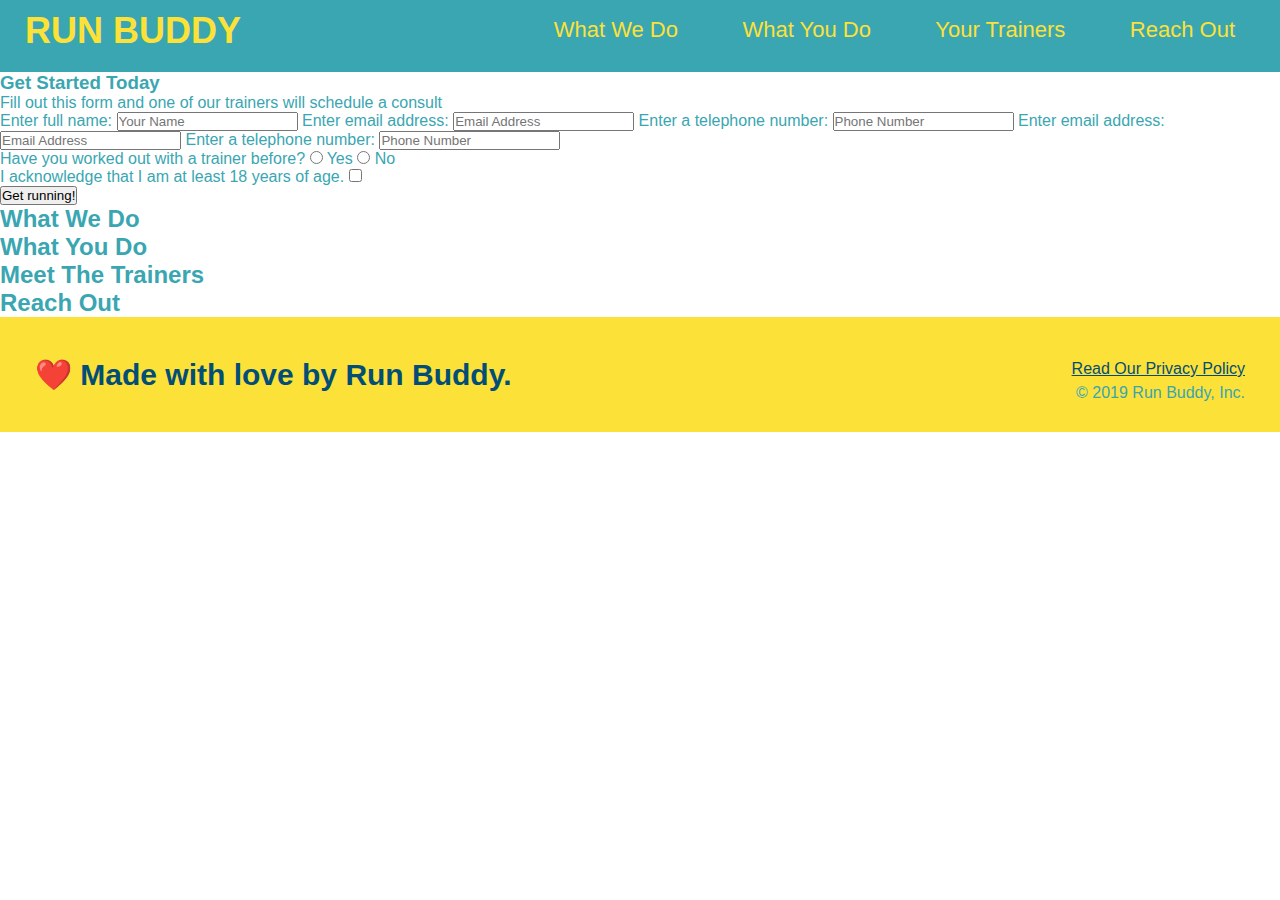
==== index.html @ 53c2172a "Run Buddy Project" ====
<!DOCTYPE html>
<html lang="en">
  <head>
    <meta charset="UTF-8" />
    <title>Run Buddy</title>
    <link rel="stylesheet" href="style.css" />
    </head>
  <body>
    <!-- navigation -->
<header>
    <h1>
        <a href="/">RUN BUDDY</a>
    </h1>
    <nav>
        <!-- Unordered list element -->
<ul>
    <!-- List item element-->
    <li>
      <!-- Anchor element -->
      <a href="#what-we-do">What We Do</a>
    </li>
    <li>
      <a href="#what-you-do">What You Do</a>
    </li>
    <li>
      <a href="#your-trainers">Your Trainers</a>
    </li>
    <li>
      <a href="#reach-out">Reach Out</a>
    </li>
  </ul>
    </nav>
  </header>
  <section>
    <div>
      <h3>Get Started Today</h3>
      <p>Fill out this form and one of our trainers will schedule a consult</p>
      <!-- Add form element -->
  <form>
    <label for="name">Enter full name:</label>
    <input type="text" placeholder="Your Name" name="name" id="name" />
    <label for="email">Enter email address:</label>
    <input type="text" placeholder="Email Address" name="email" id="email" />
    <label for="phone">Enter a telephone number:</label>
    <input type="text" placeholder="Phone Number" name="phone" id="phone"/>
    <label for="email">Enter email address:</label>
    <input type="email" placeholder="Email Address" name="email" id="email"/>
    <label for="phone">Enter a telephone number:</label>
    <input type="tel" placeholder="Phone Number" name="phone" id="phone"/>
    <p>
      Have you worked out with a trainer before?
      <input type="radio" name="trainer-confirm" id="trainer-yes" />
      <label for="trainer-yes">Yes</label>
      <input type="radio" name="trainer-confirm" id="trainer-no" />
      <label for="trainer-no">No</label>
    </p>
    <p>
      <label for="checkbox" >
        I acknowledge that I am at least 18 years of age.
      </label>
      <input type="checkbox" name="age-confirm" id="checkbox" />
    </p>
    <button type="submit">
      Get running!
    </button>
  </form>
    </div>
  </section>
  <!-- hero/jumbotron -->
  <section>
  </section>
  
  <!-- "what we do" section -->
  <section>
    <h2>What We Do</h2>
  </section>
  
  <!-- "what you do" section -->
  <section>
    <h2>What You Do</h2>
  </section>
  
  <!-- "meet the trainers" section -->
  <section>
    <h2>Meet The Trainers</h2>
  </section>
  
  <!-- "reach out" section -->
  <section>
    <h2>Reach Out</h2>
  </section>
  
  <!-- footer -->
  <footer>
    <h2>❤️ Made with love by Run Buddy.</h2>
    <div>
      <a href="#">Read Our Privacy Policy</a><br />
      &copy; 2019 Run Buddy, Inc.
    </div>
  </footer>
  </body>
</html>
---- style.css ----
* {
  margin: 0;
  padding: 0;
}
* {
  margin: 0;
  padding: 0;
  box-sizing: border-box;
}
body {
  /* more on this crazy alphanumerical value in a minute! */
  color: #39a6b2;
  font-family: Helvetica, Arial, sans-serif;
}
/* apply styles to <header> */
header {
  padding: 20px 35px;
  background-color: #39a6b2;
} 
/* Applies 10px to the top, 15px to the right, 20px to the bottom, 25px to the left (in that specific clockwise order) */
header {
  padding: 10px 15px 20px 25px;
}
header h1 {
  font-weight: bold;
  font-size: 36px;
  color: #fce138;
  margin: 0;
}
header a {
  text-decoration: none;
  color: #fce138;
}
header nav {
  float: right;
  margin: 7px 0;
}
header nav ul li {
  display: inline;
}
header nav ul li a {
  margin: 0 30px;
  font-weight: lighter;
  font-size: 22px;
}
header h1 {
  font-weight: bold;
  font-size: 36px;
  color: #fce138;
  margin: 0;
  display: inline;
}
footer {
  background: #fce138;
  width: 100%;
  padding: 40px 35px;
}
footer h2 {
  display: inline;
  color: #024e76;
  font-size: 30px;
  margin: 0;
}
footer div {
  float: right;
  line-height: 1.5;
  text-align: right;
}
footer a {
  color: #024e76;
}
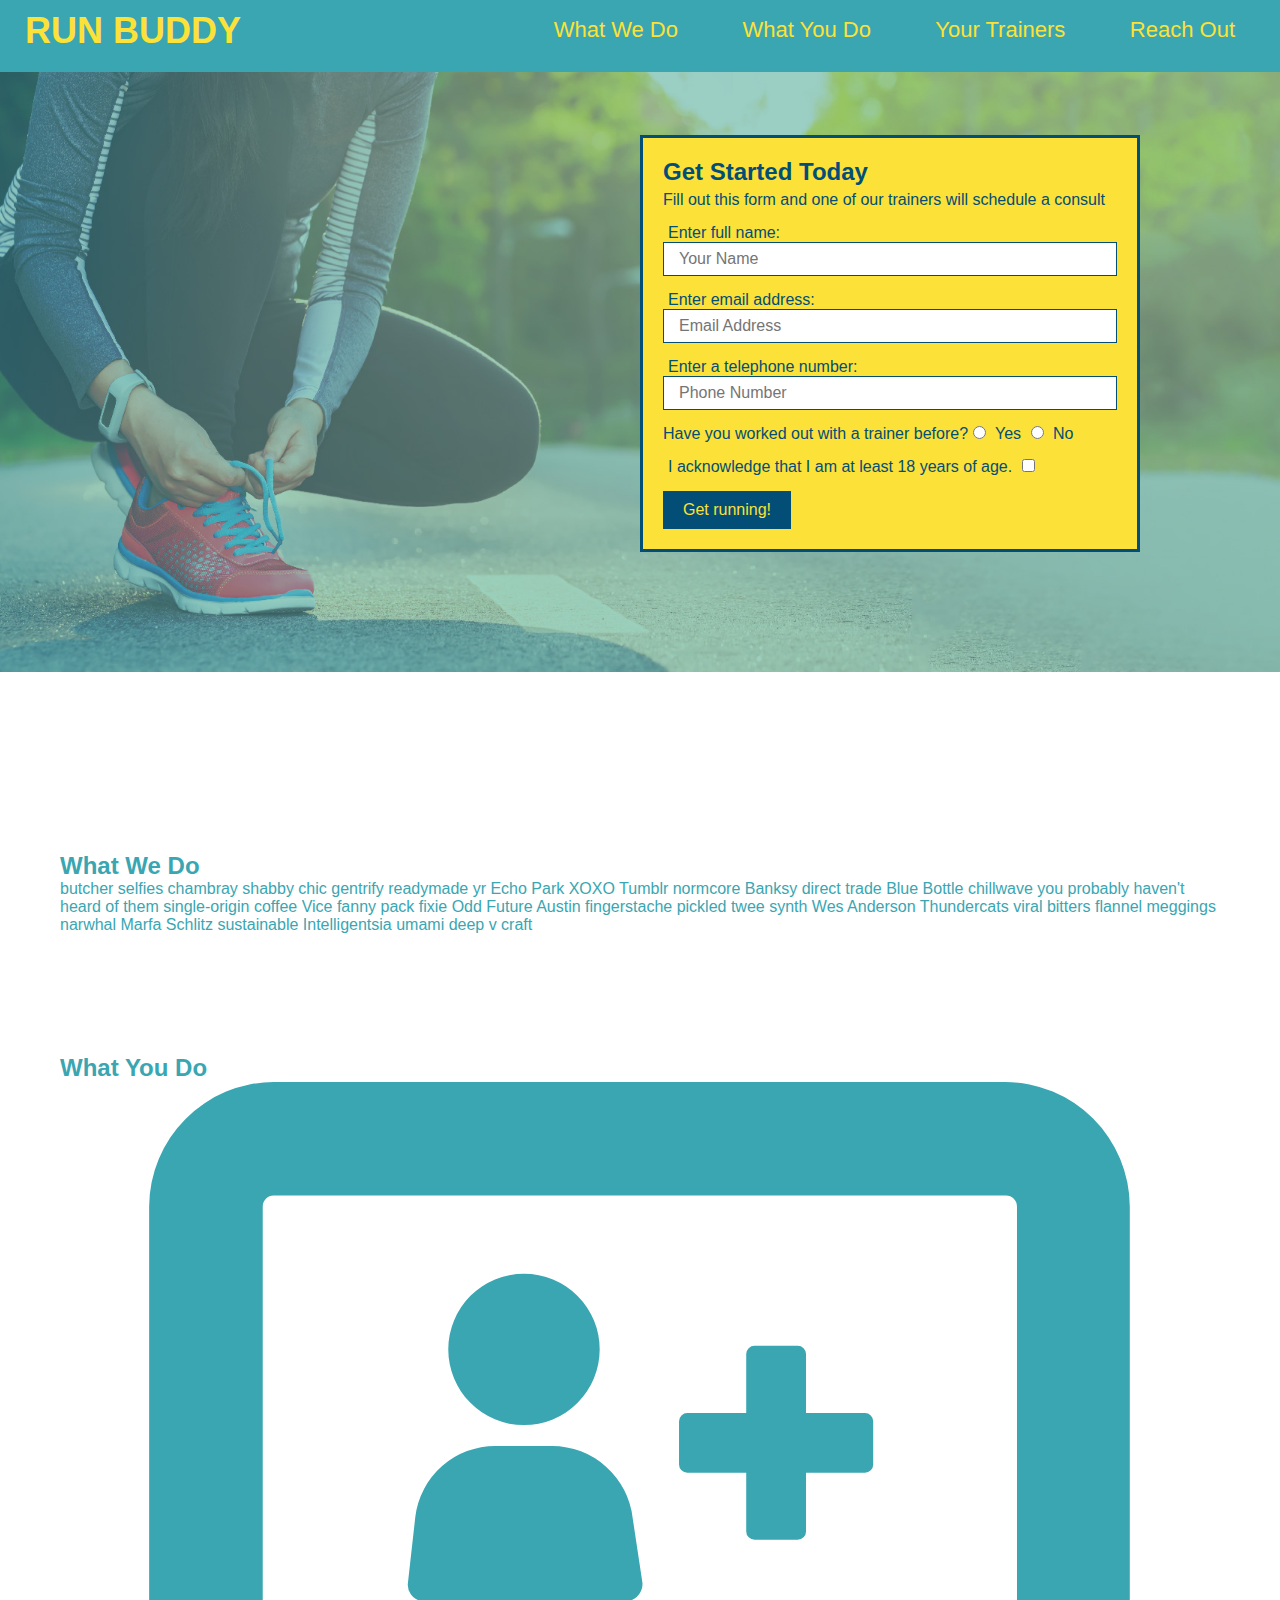
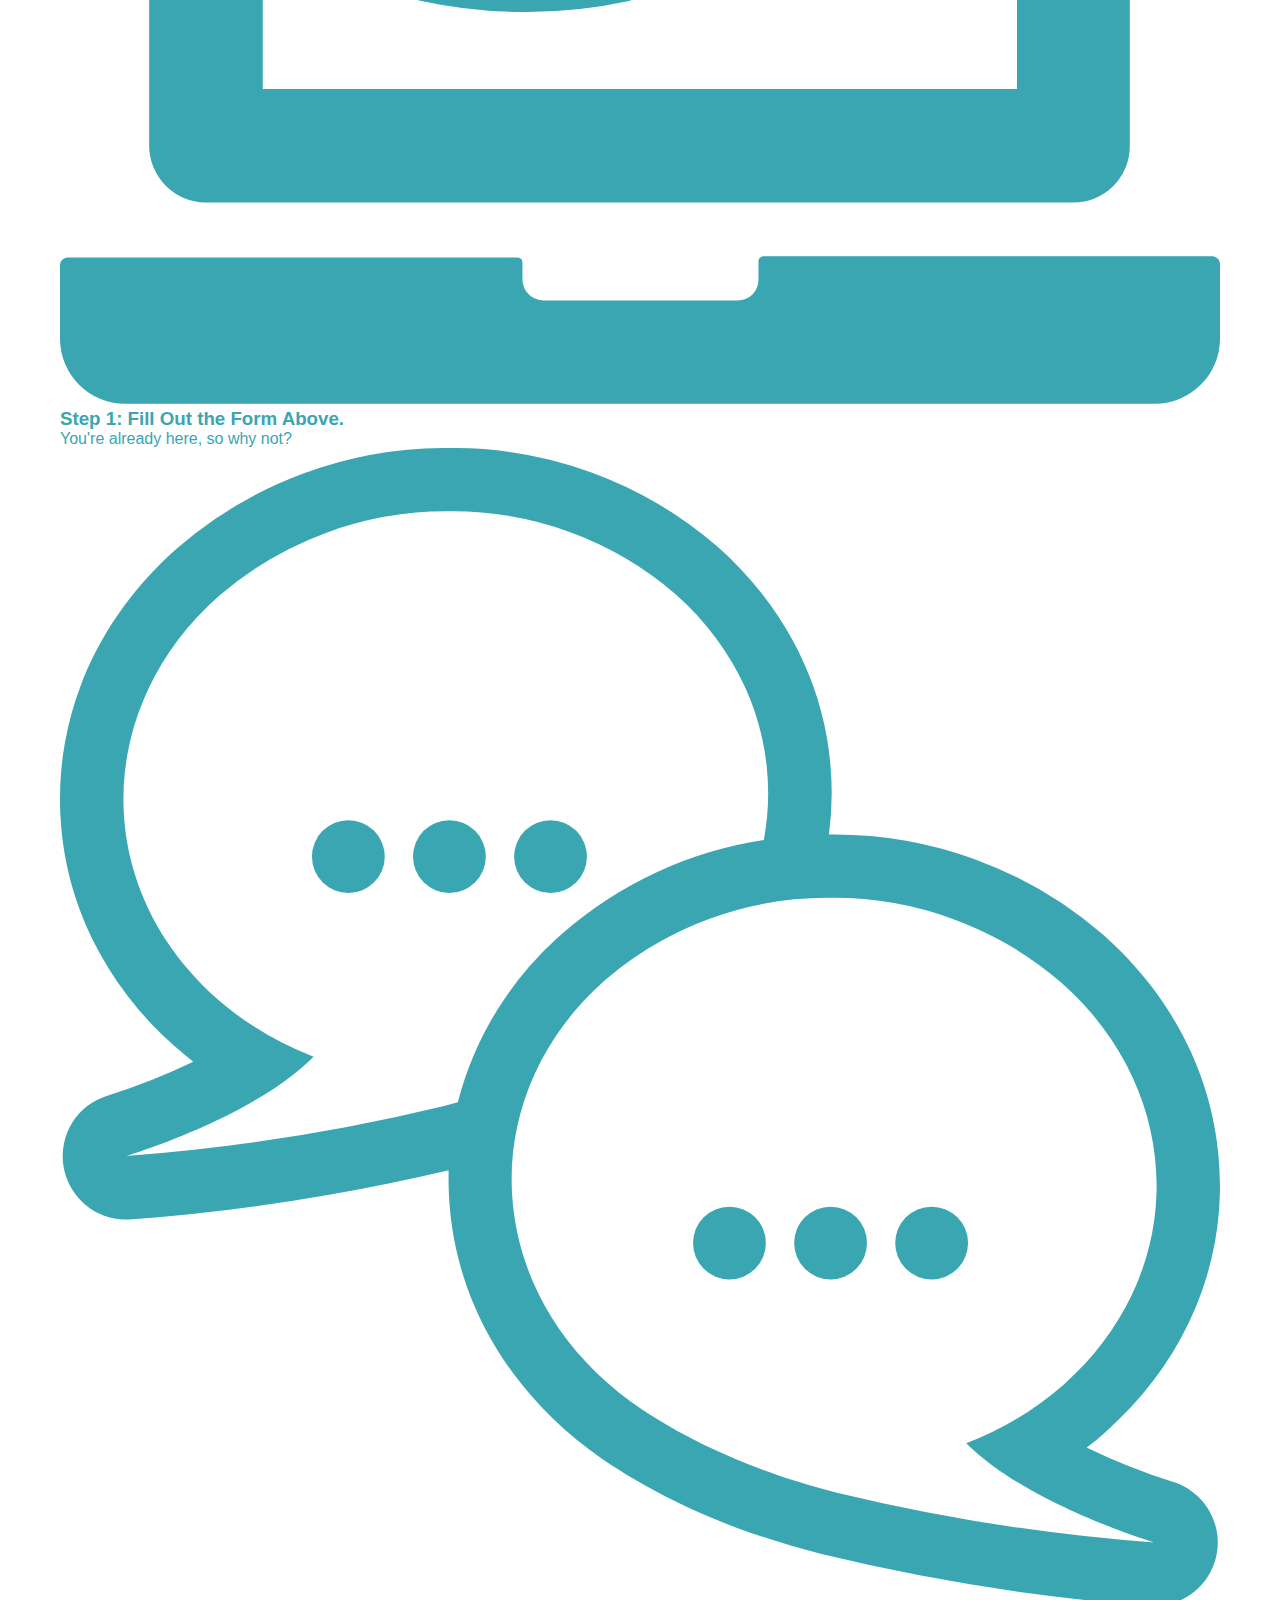
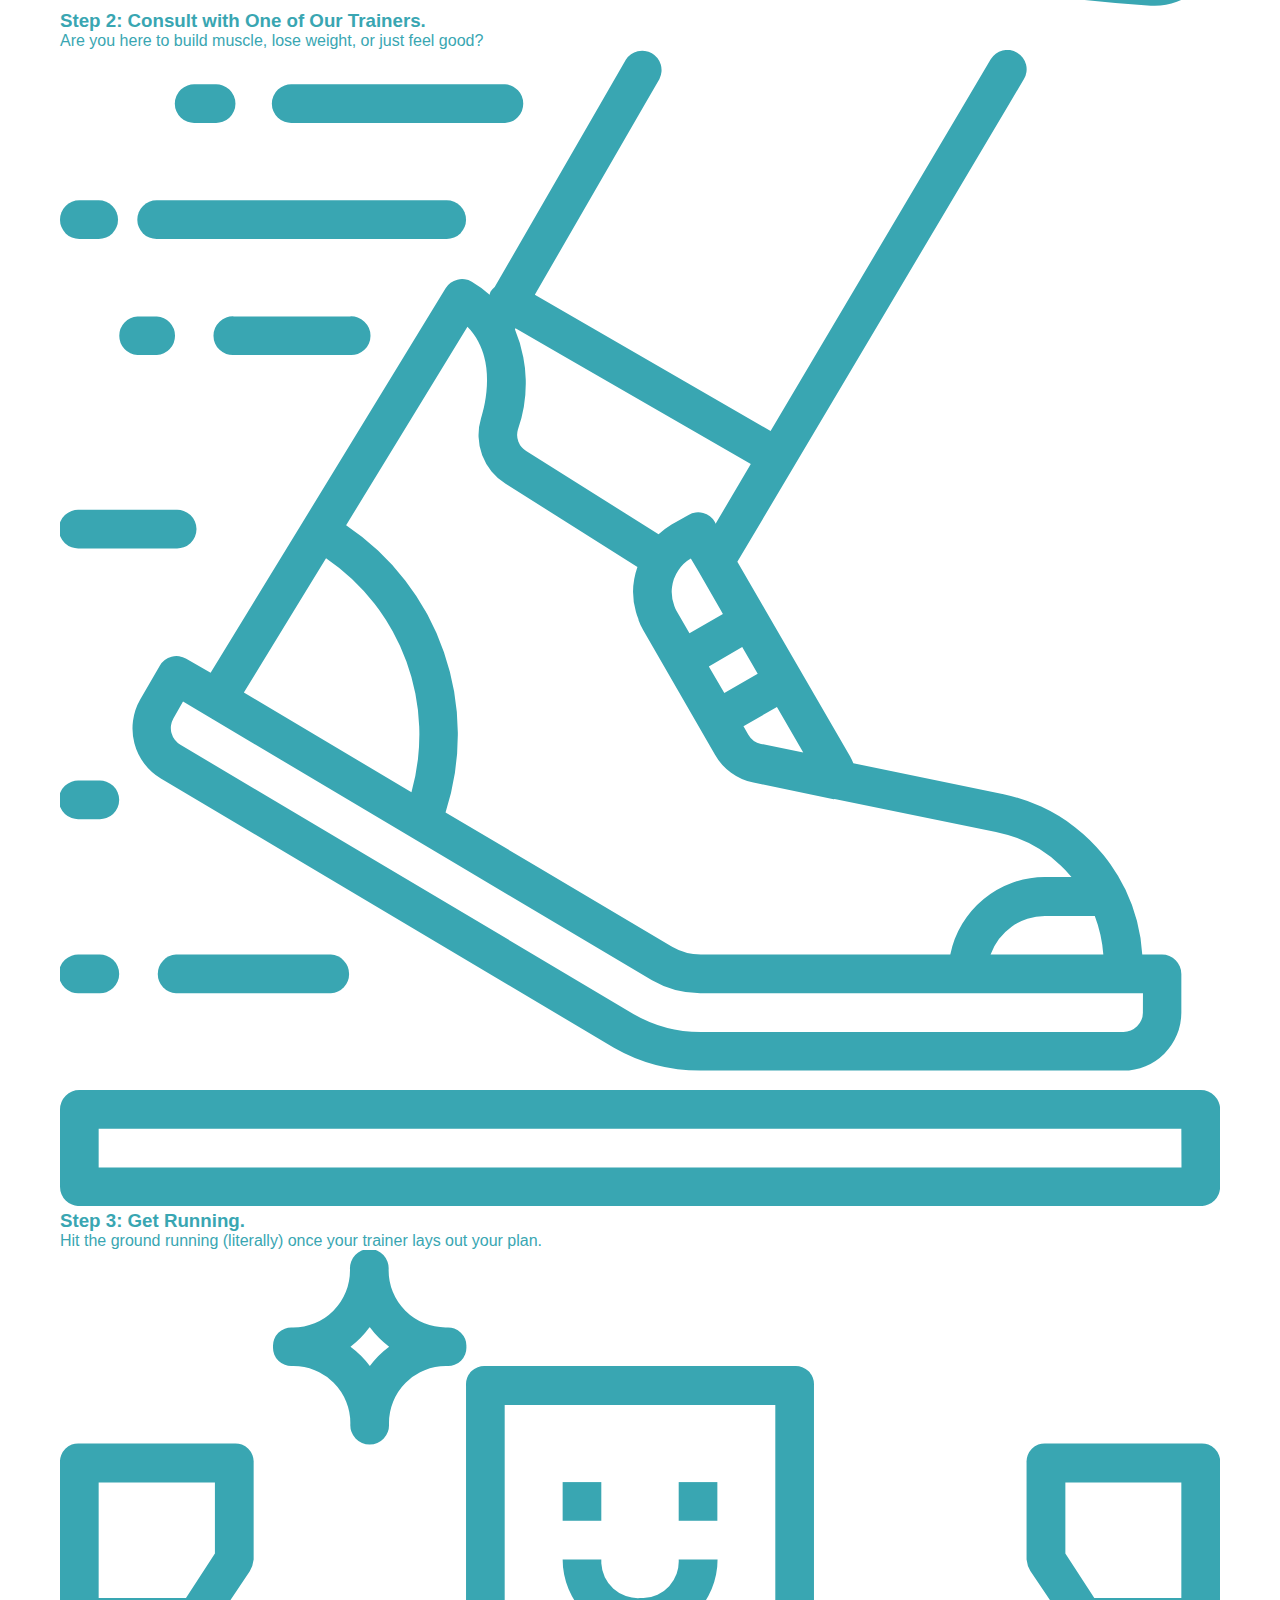
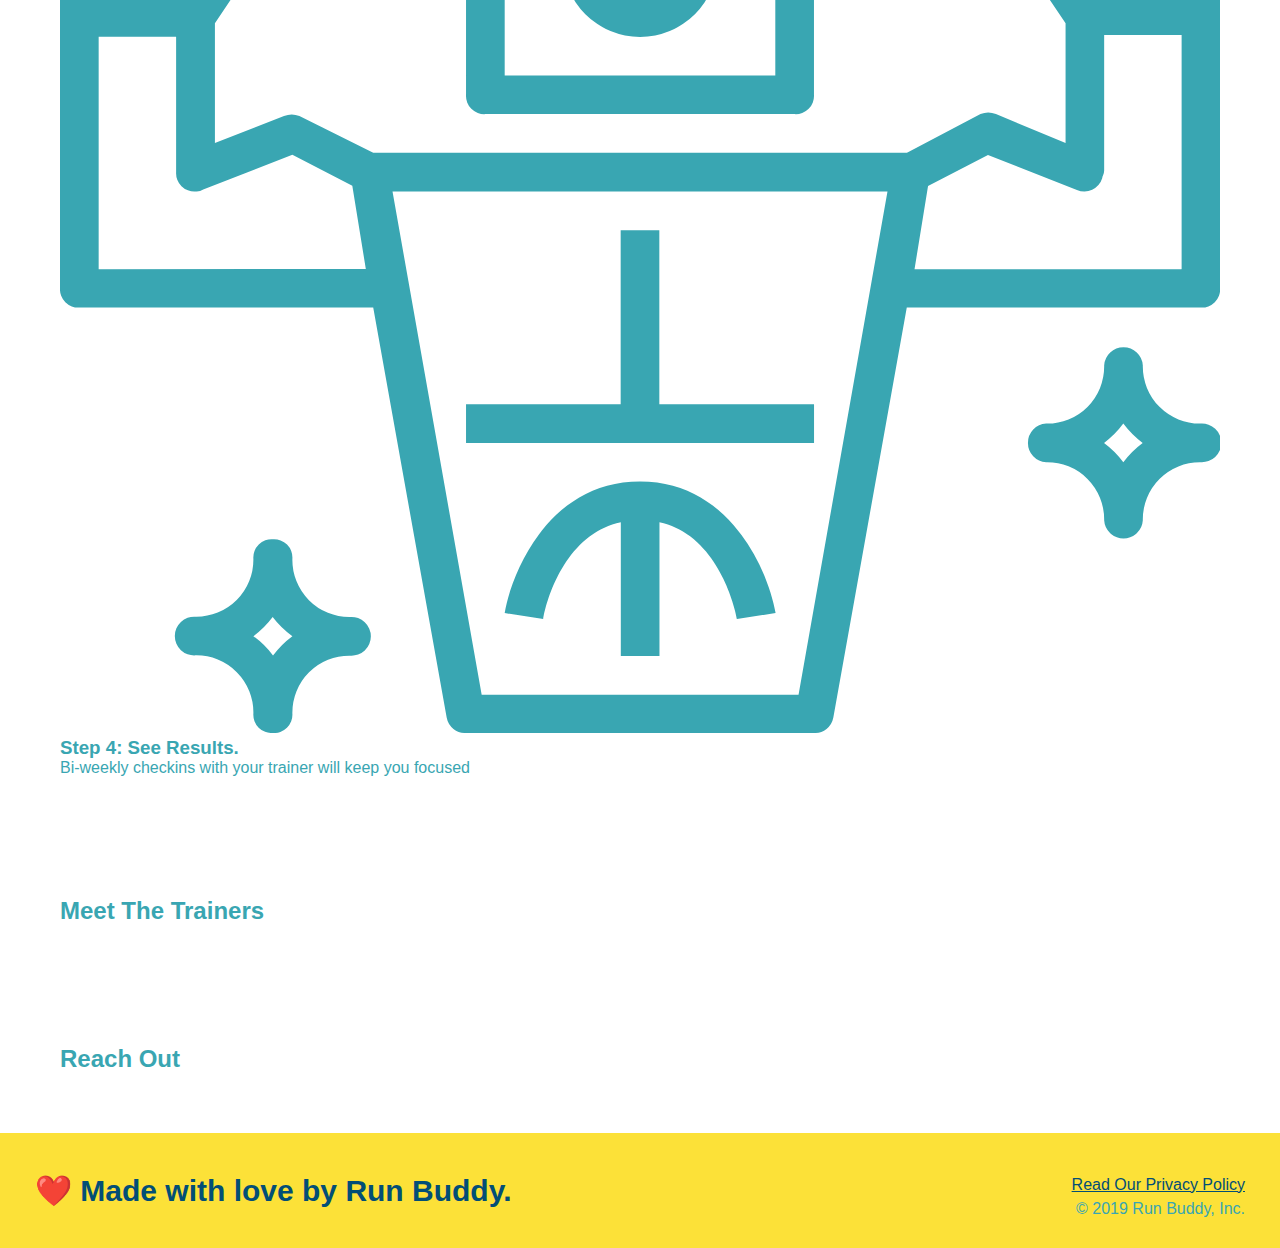
==== commit 3cb70974: "Run Buddy Project September 1" ====
--- a/index.html
+++ b/index.html
@@ -31,22 +31,18 @@
   </ul>
     </nav>
   </header>
-  <section>
-    <div>
+  <section class="hero">
+    <div class="hero-form">
       <h3>Get Started Today</h3>
       <p>Fill out this form and one of our trainers will schedule a consult</p>
       <!-- Add form element -->
   <form>
     <label for="name">Enter full name:</label>
-    <input type="text" placeholder="Your Name" name="name" id="name" />
+    <input type="text" placeholder="Your Name" name="name" id="name" class="form-input">
     <label for="email">Enter email address:</label>
-    <input type="text" placeholder="Email Address" name="email" id="email" />
+    <input type="text" placeholder="Email Address" name="email" id="email" class="form-input">
     <label for="phone">Enter a telephone number:</label>
-    <input type="text" placeholder="Phone Number" name="phone" id="phone"/>
-    <label for="email">Enter email address:</label>
-    <input type="email" placeholder="Email Address" name="email" id="email"/>
-    <label for="phone">Enter a telephone number:</label>
-    <input type="tel" placeholder="Phone Number" name="phone" id="phone"/>
+    <input type="text" placeholder="Phone Number" name="phone" id="phone" class="form-input">
     <p>
       Have you worked out with a trainer before?
       <input type="radio" name="trainer-confirm" id="trainer-yes" />
@@ -71,15 +67,42 @@
   </section>
   
   <!-- "what we do" section -->
-  <section>
-    <h2>What We Do</h2>
-  </section>
-  
-  <!-- "what you do" section -->
-  <section>
-    <h2>What You Do</h2>
-  </section>
-  
+  <section id="what-we-do">
+ <h2>What We Do</h2>
+     <p>
+       butcher selfies chambray shabby chic gentrify readymade yr Echo Park XOXO Tumblr normcore Banksy direct trade Blue Bottle chillwave you probably haven't heard of them single-origin coffee Vice fanny pack fixie Odd Future Austin fingerstache pickled twee synth Wes Anderson Thundercats viral bitters flannel meggings narwhal Marfa Schlitz sustainable Intelligentsia umami deep v craft
+     </p>
+   </section>
+   
+   <!-- "what you do" section -->
+   <section id="what-you-do">
+     <h2>What You Do</h2>
+   
+     <div>
+        <!-- insert this img element -->
+  <img src="images/step-1.svg" alt="" />
+       <h3>Step 1: Fill Out the Form Above.</h3>
+       <p>You're already here, so why not?</p>
+     </div>
+   
+     <div>
+      <img src="images/step-2.svg" alt="" />
+       <h3>Step 2: Consult with One of Our Trainers.</h3>
+       <p>Are you here to build muscle, lose weight, or just feel good?</p>
+     </div>
+   
+     <div>
+      <img src="images/step-3.svg" alt="" />
+       <h3>Step 3: Get Running.</h3>
+       <p>Hit the ground running (literally) once your trainer lays out your plan.</p>
+     </div>
+   
+     <div>
+      <img src="images/step-4.svg" alt="" />
+       <h3>Step 4: See Results.</h3>
+       <p>Bi-weekly checkins with your trainer will keep you focused</p>
+     </div>
+  </section> 
   <!-- "meet the trainers" section -->
   <section>
     <h2>Meet The Trainers</h2>
@@ -99,4 +122,4 @@
     </div>
   </footer>
   </body>
-</html>+</html>
--- a/style.css
+++ b/style.css
@@ -68,4 +68,70 @@
 }
 footer a {
   color: #024e76;
-}+}
+section {
+  padding: 60px;
+}
+/* Hero Style Start */
+.hero {
+  background-image: url("images/hero-bg.jpg");
+  height: 600px;
+  background-size: cover;
+  background-position: center;
+  position: relative;
+}
+/* Hero Style End */
+.hero-form {
+  background-color: #fce138;
+  padding: 20px;
+  width: 500px;
+  color: #024e76;
+}
+.hero-form {
+  ...
+  border-style: solid;
+  border-width: 3px;
+  border-color: #024e76;
+}
+.hero-form {
+  border: 3px solid #024e76;
+  background-color: #fce138;
+  padding: 20px;
+  width: 500px;
+  color: #024e76;
+  position: absolute;
+  bottom: 120px;
+  right: 140px;
+}
+.hero-form p {
+  margin: 5px 0 15px 0;
+}
+.hero-form h3 {
+  font-size: 24px;
+  margin: 0;
+}
+
+.hero-form p {
+  margin: 5px 0 15px 0;
+}
+
+.form-input {
+  border: 1px solid #024e76;
+  display: block;
+  padding: 7px 15px;
+  font-size: 16px;
+  color: #024e76;
+  width: 100%;
+  margin-bottom: 15px;
+}
+.hero-form label {
+  margin: 0 5px;
+}
+.hero-form button {
+  color: #fce138;
+  background-color: #024e76;
+  border: none;
+  padding: 10px 20px;
+  font-size: 16px;
+}
+/* HERO STYLES END */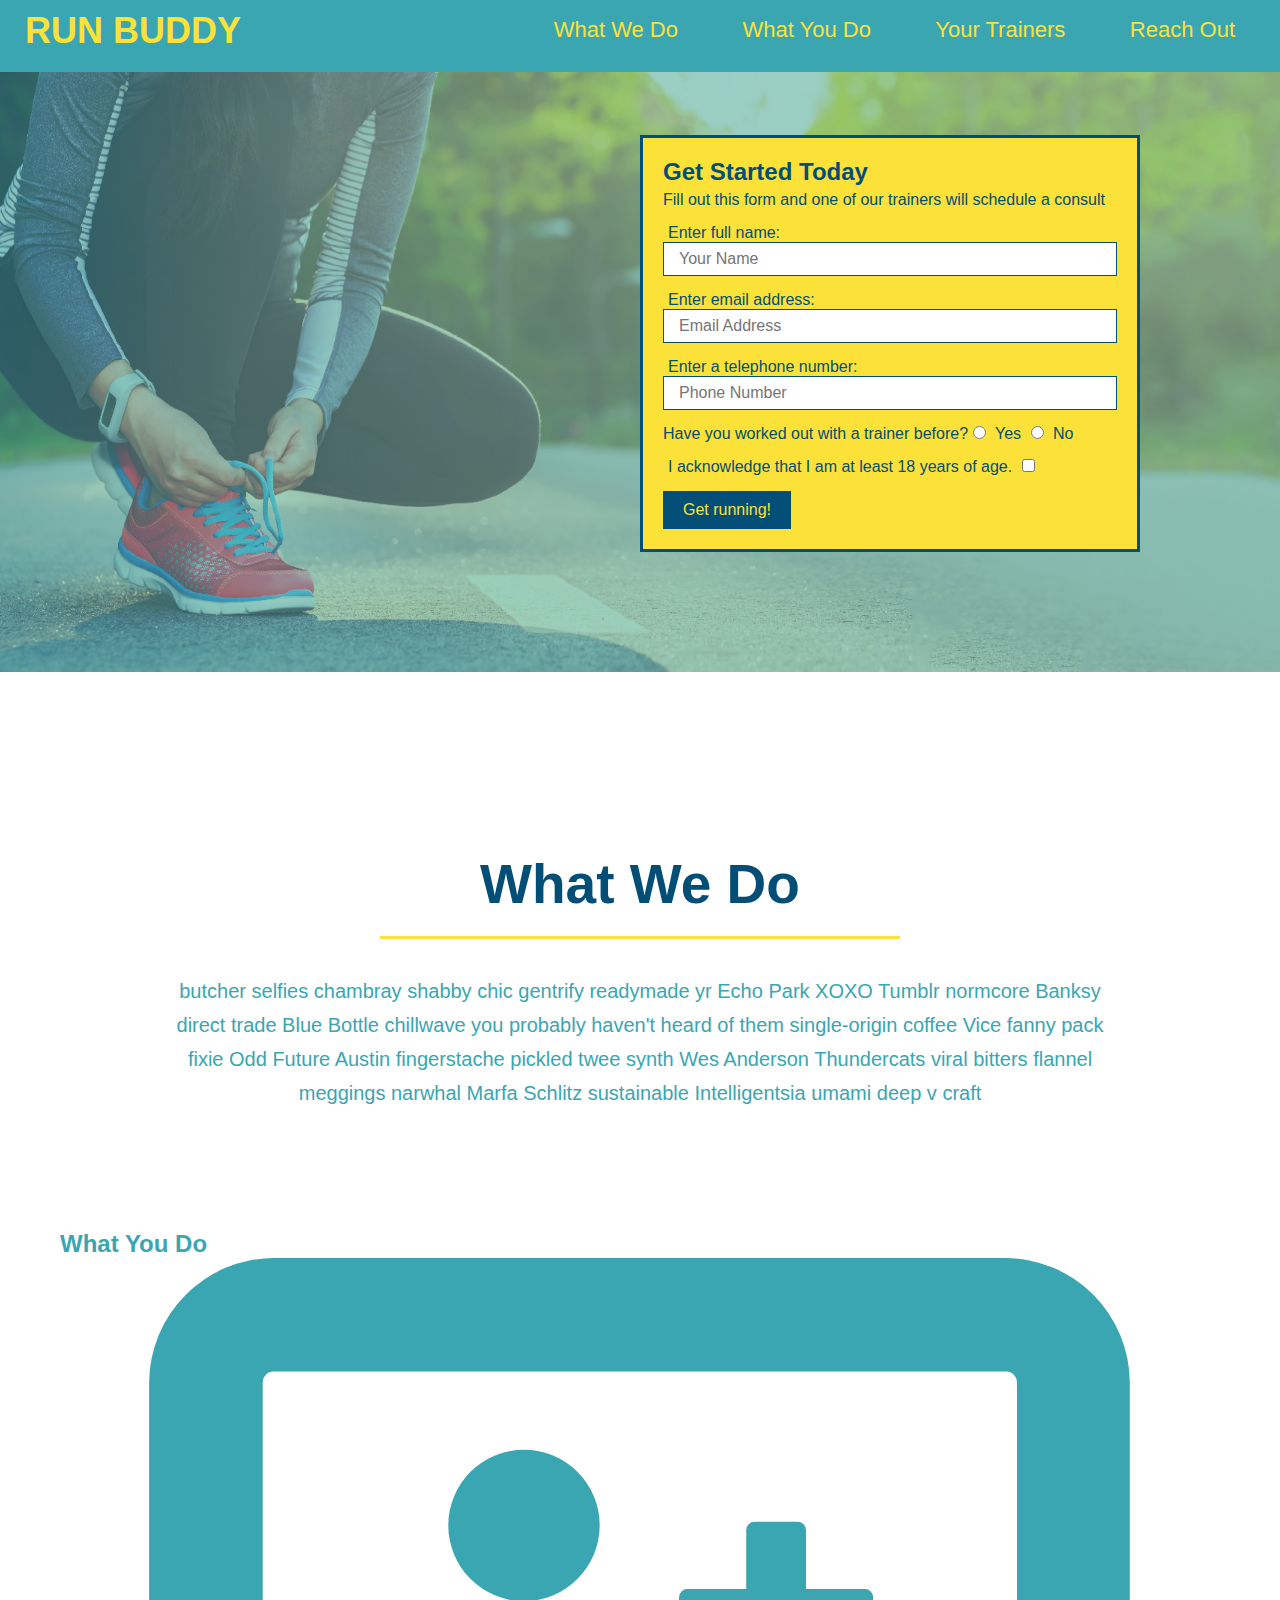
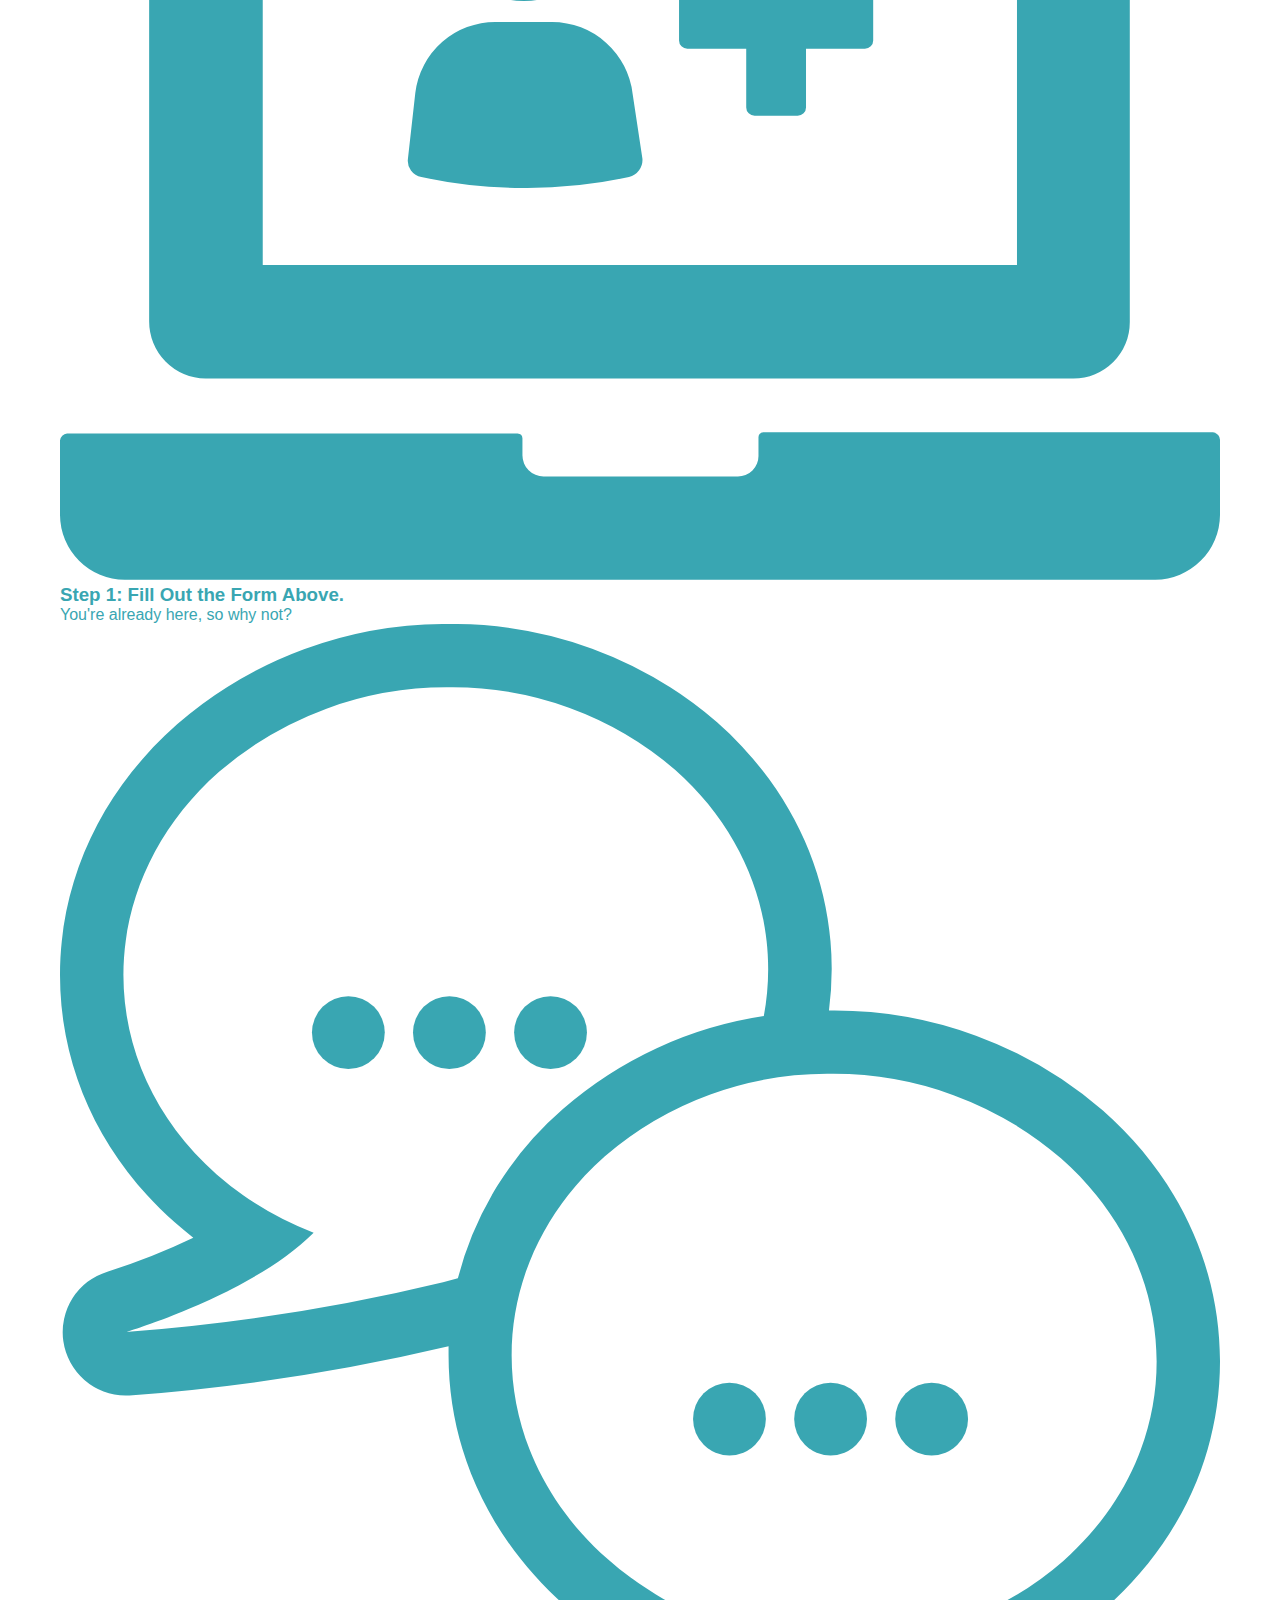
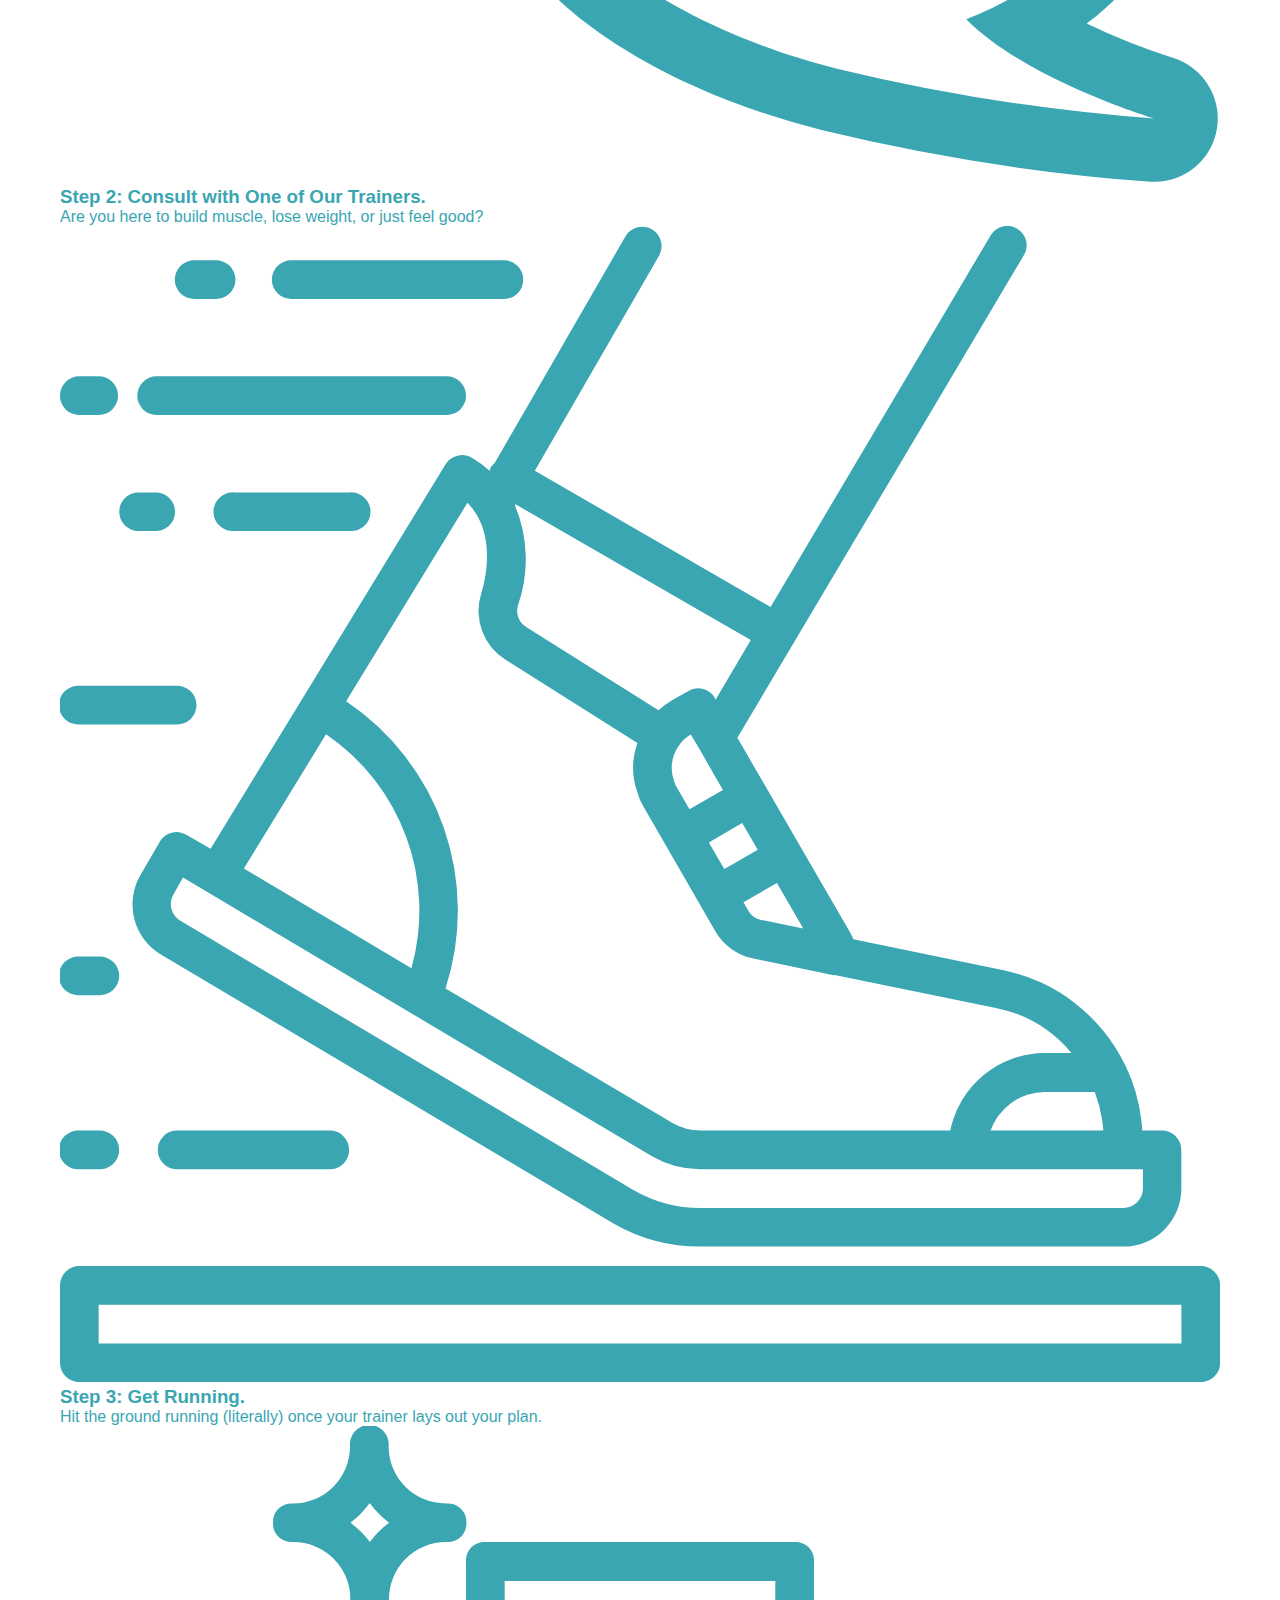
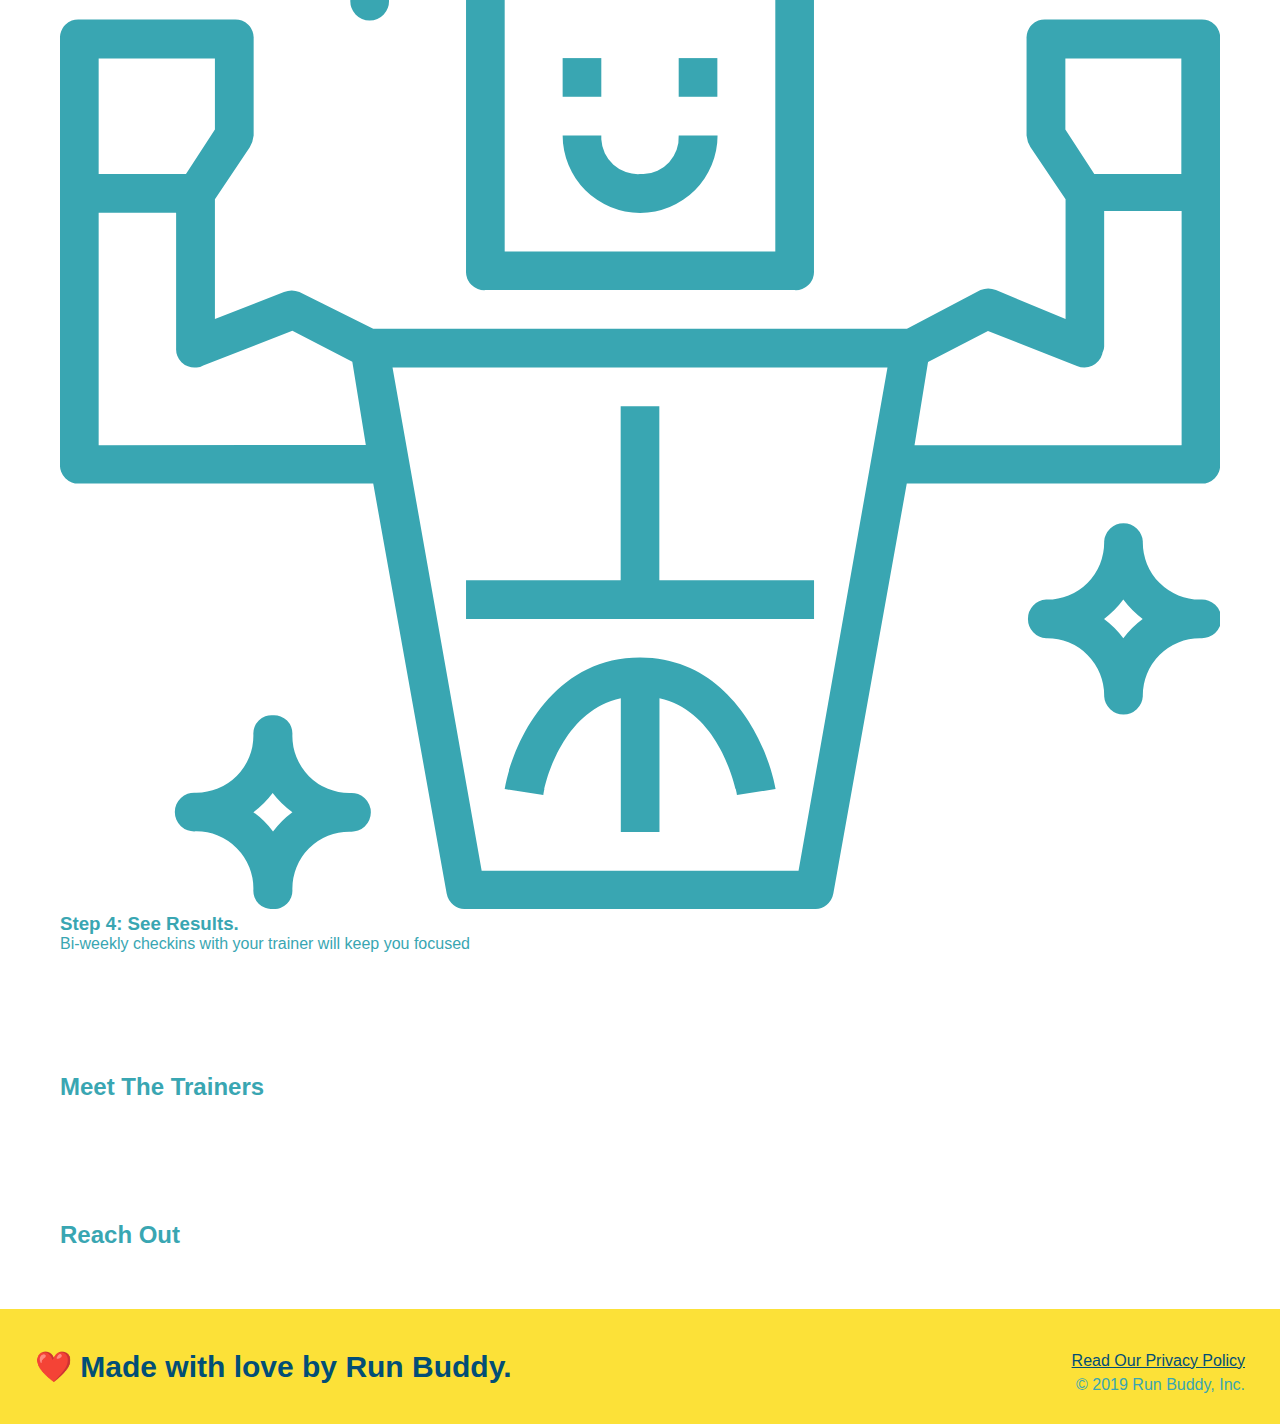
==== commit c5d4baec: "run buddy project september 1" ====
--- a/index.html
+++ b/index.html
@@ -67,7 +67,7 @@
   </section>
   
   <!-- "what we do" section -->
-  <section id="what-we-do">
+  <section id="what-we-do" class="intro">
  <h2>What We Do</h2>
      <p>
        butcher selfies chambray shabby chic gentrify readymade yr Echo Park XOXO Tumblr normcore Banksy direct trade Blue Bottle chillwave you probably haven't heard of them single-origin coffee Vice fanny pack fixie Odd Future Austin fingerstache pickled twee synth Wes Anderson Thundercats viral bitters flannel meggings narwhal Marfa Schlitz sustainable Intelligentsia umami deep v craft
--- a/style.css
+++ b/style.css
@@ -134,4 +134,29 @@
   padding: 10px 20px;
   font-size: 16px;
 }
-/* HERO STYLES END */+.intro {
+  text-align: center;
+}
+.intro h2 {
+  font-size: 55px;
+  color: #024e76;
+  margin-bottom: 35px;
+  padding: 0 100px 20px 100px;
+  border-bottom: 3px solid;
+  border-color: #fce138;
+}
+/* HERO STYLES END */
+.intro h2 {
+  /* add this alongside your other declarations */
+  display: inline-block;
+}
+.intro p {
+  line-height: 1.7;
+  color: #39a6b2;
+  width: 80%;
+  font-size: 20px;
+}
+.intro p {
+  /* add this alongside your other declarations */
+  margin: 0 auto;
+}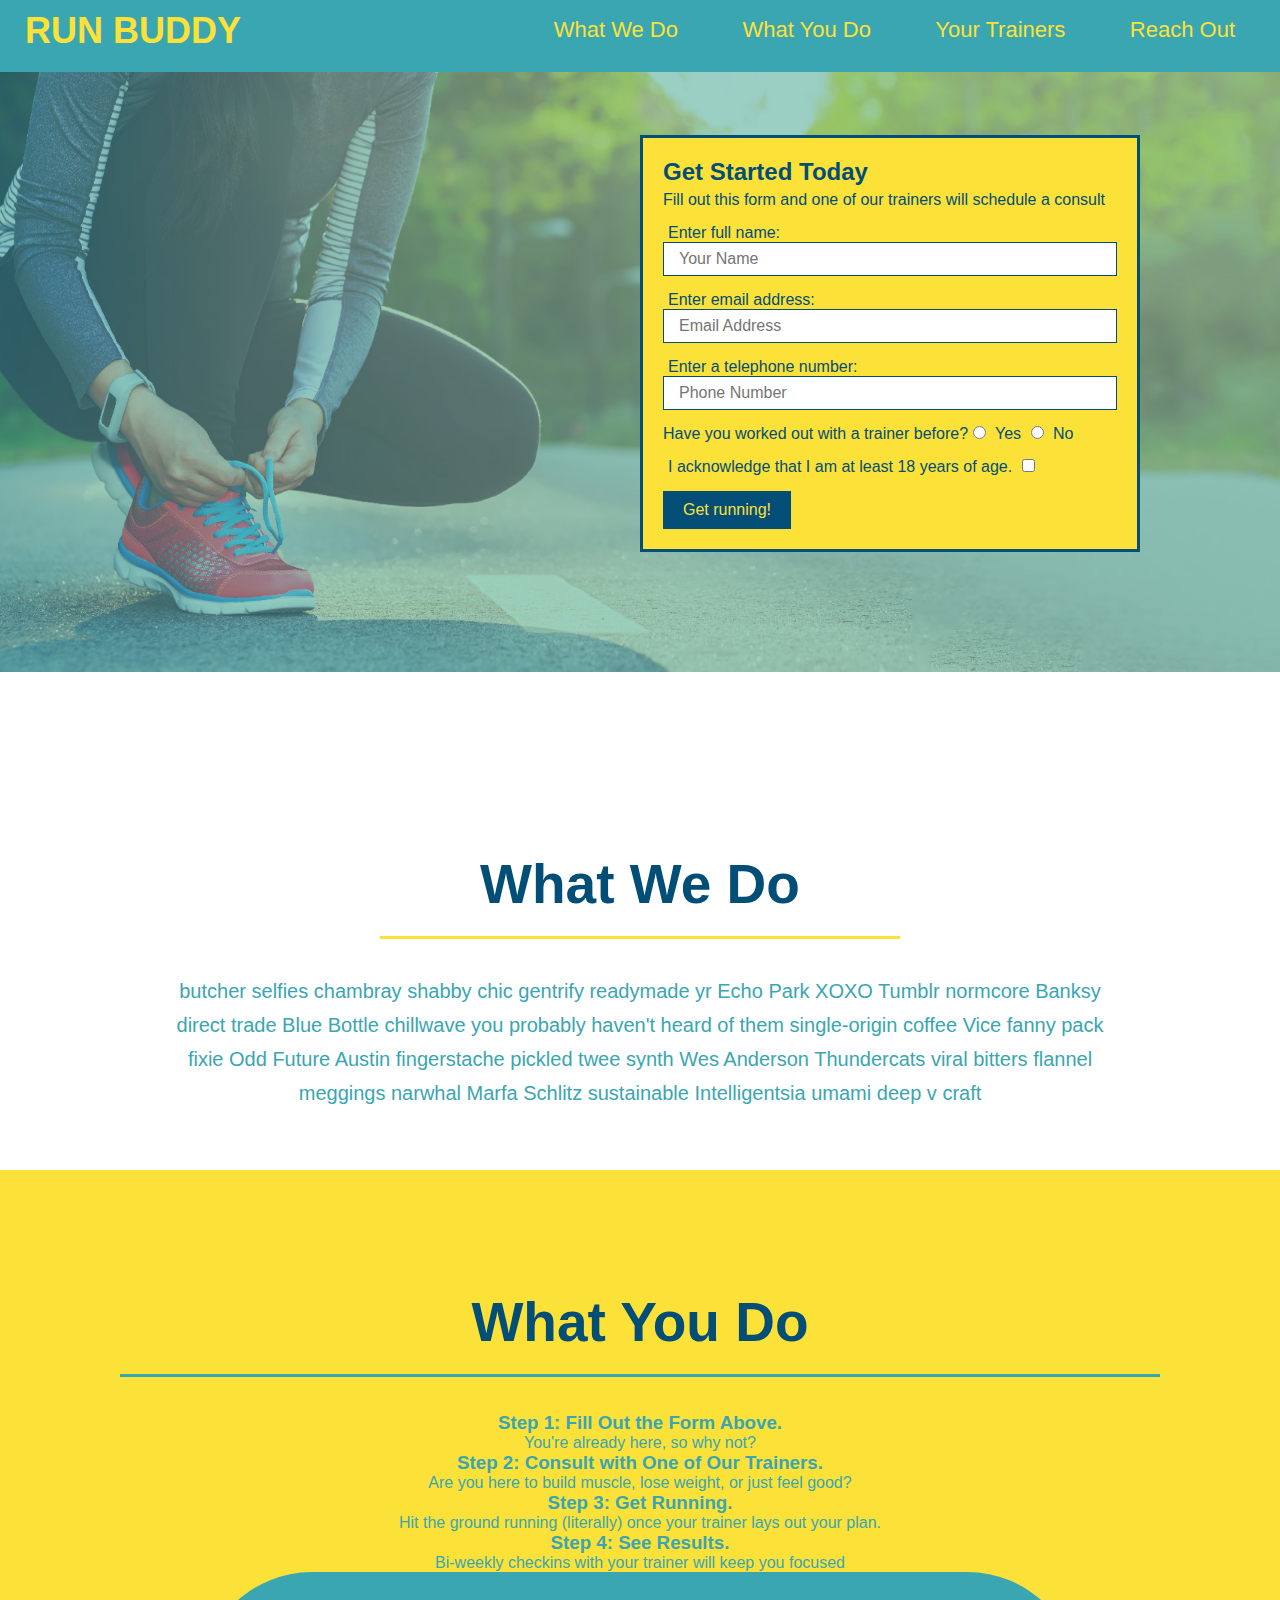
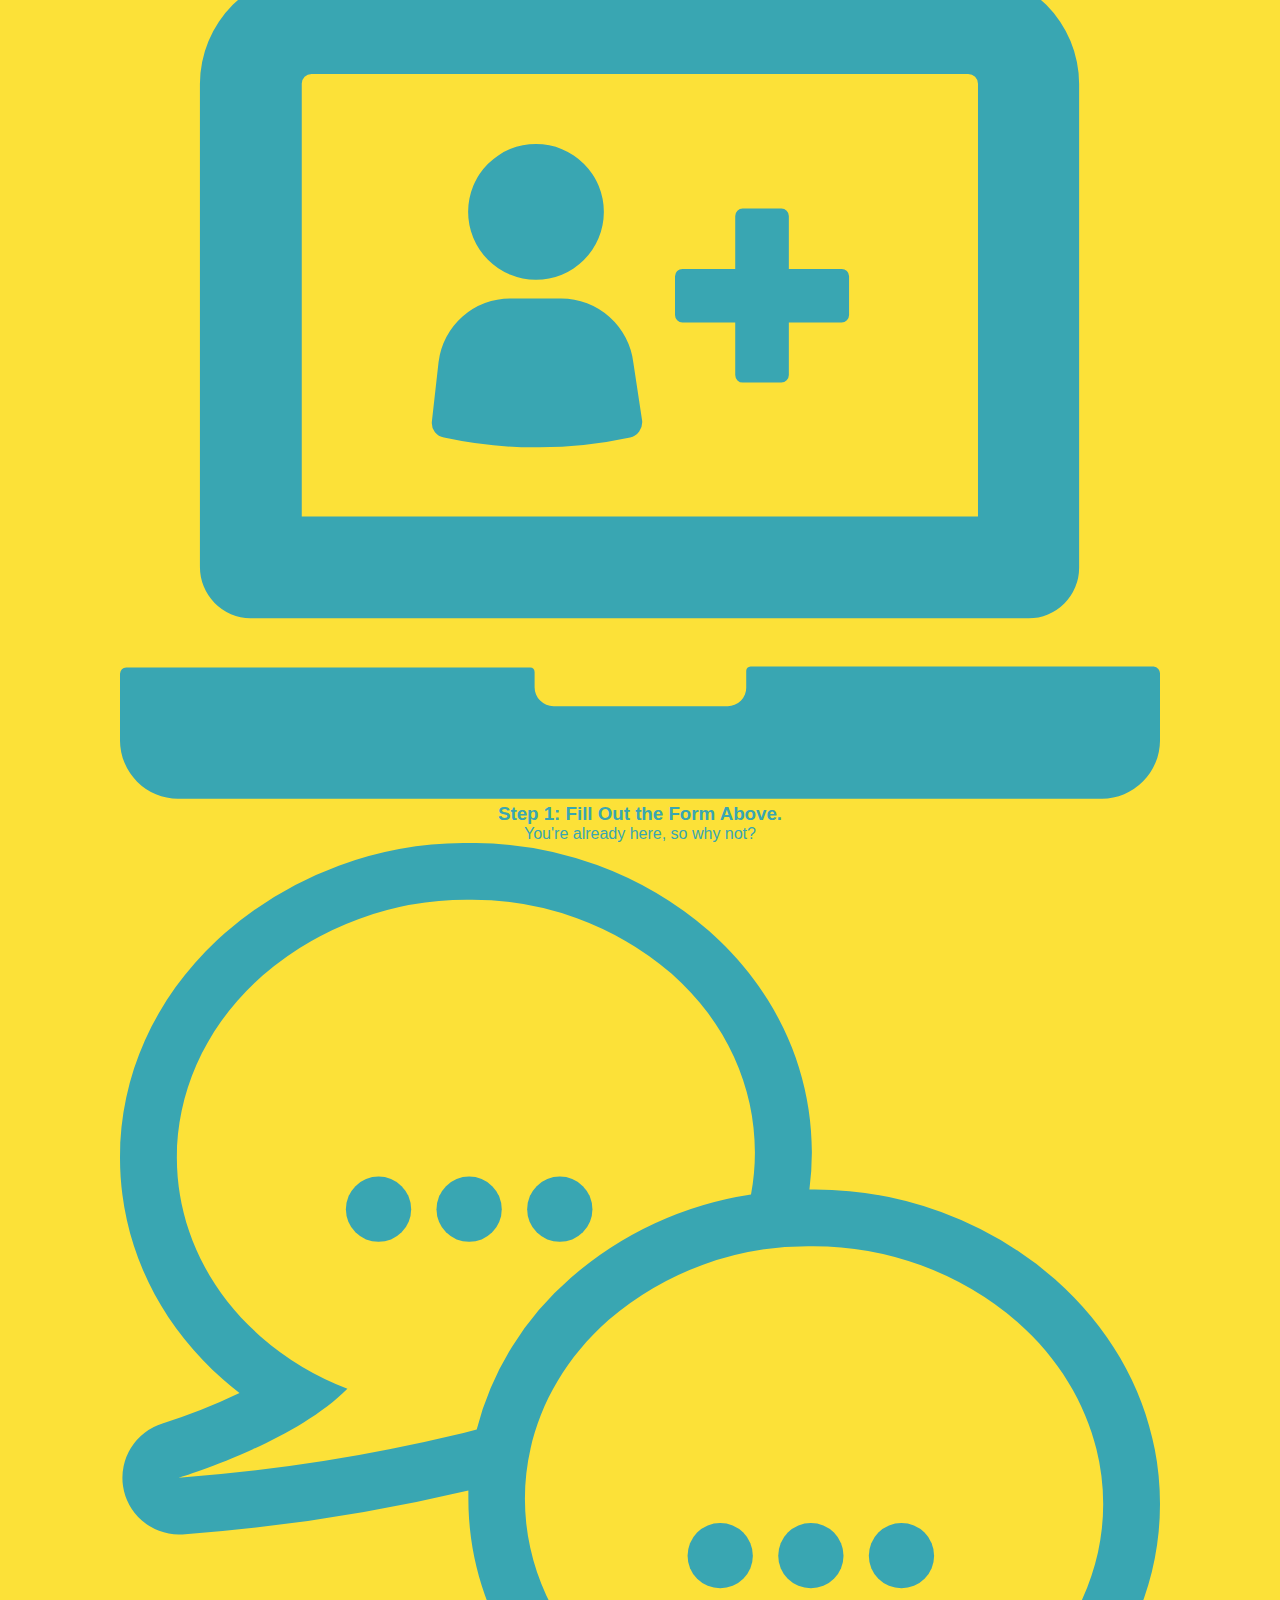
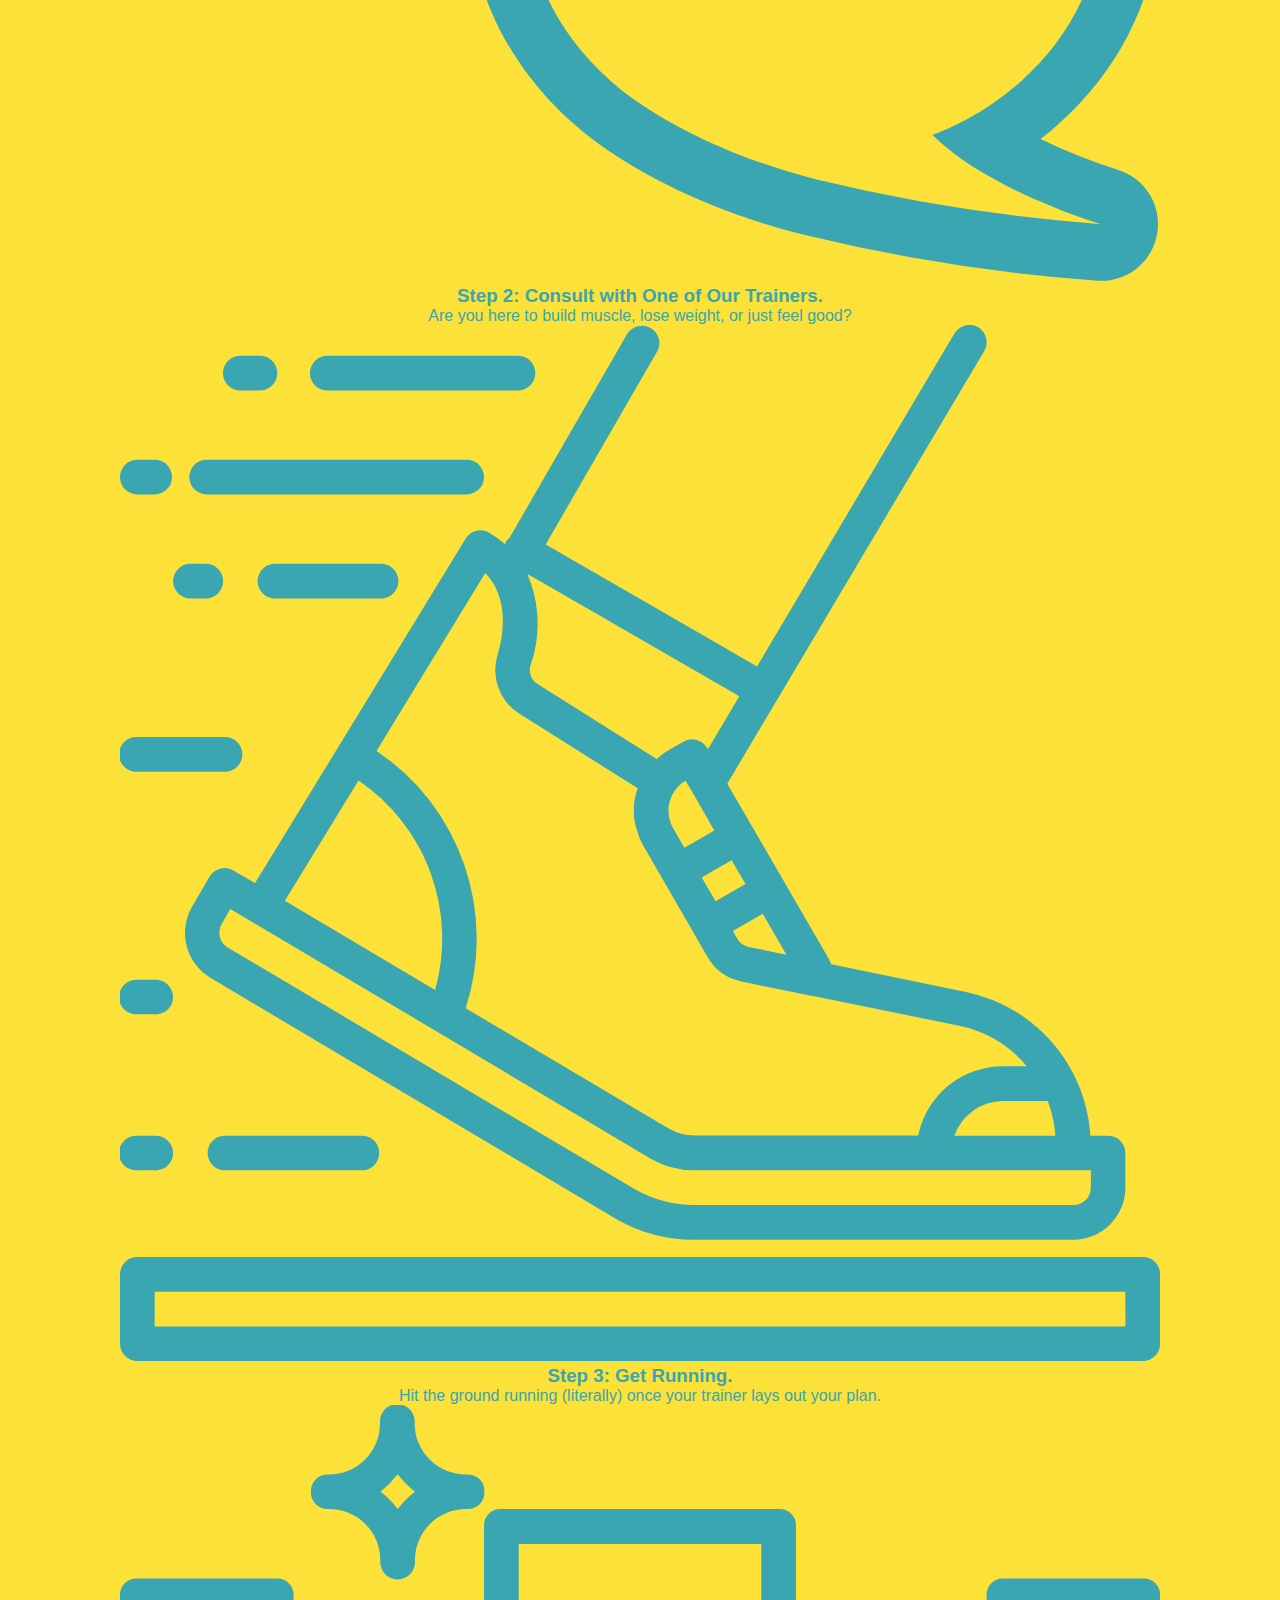
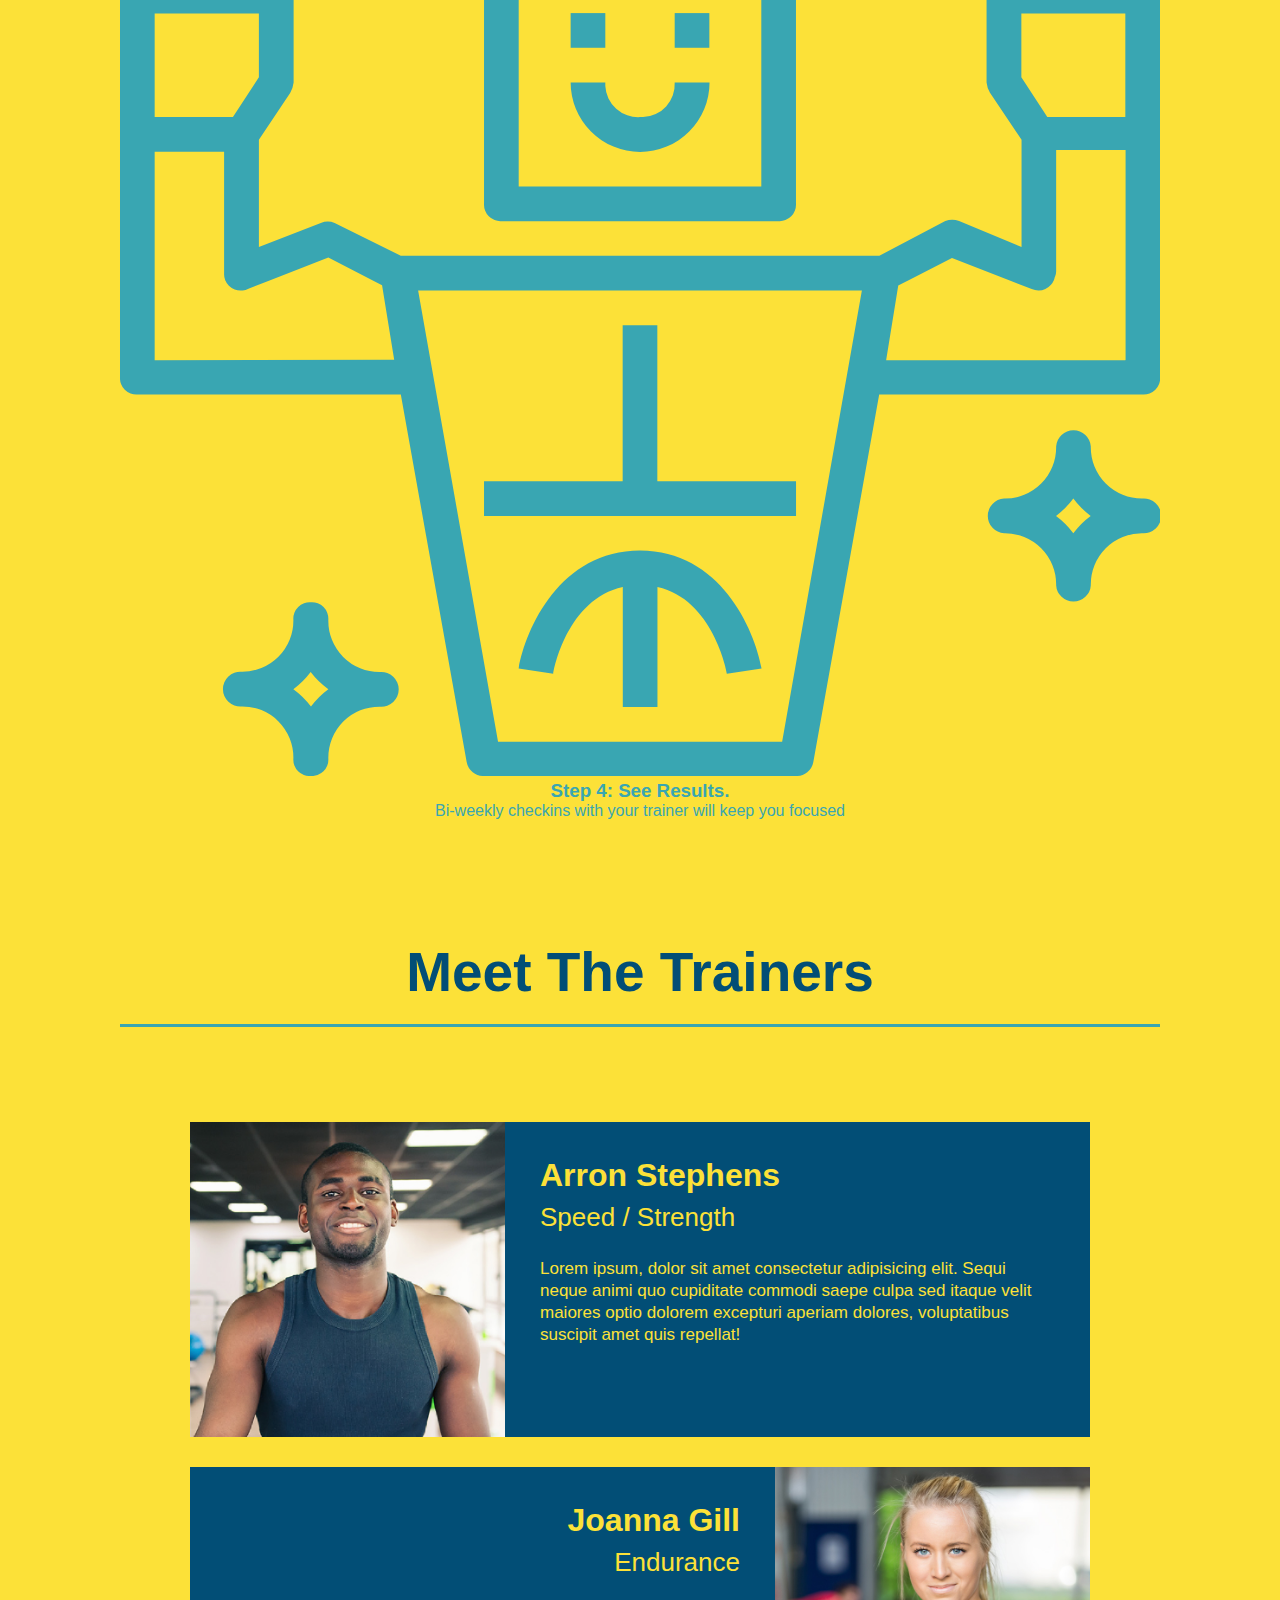
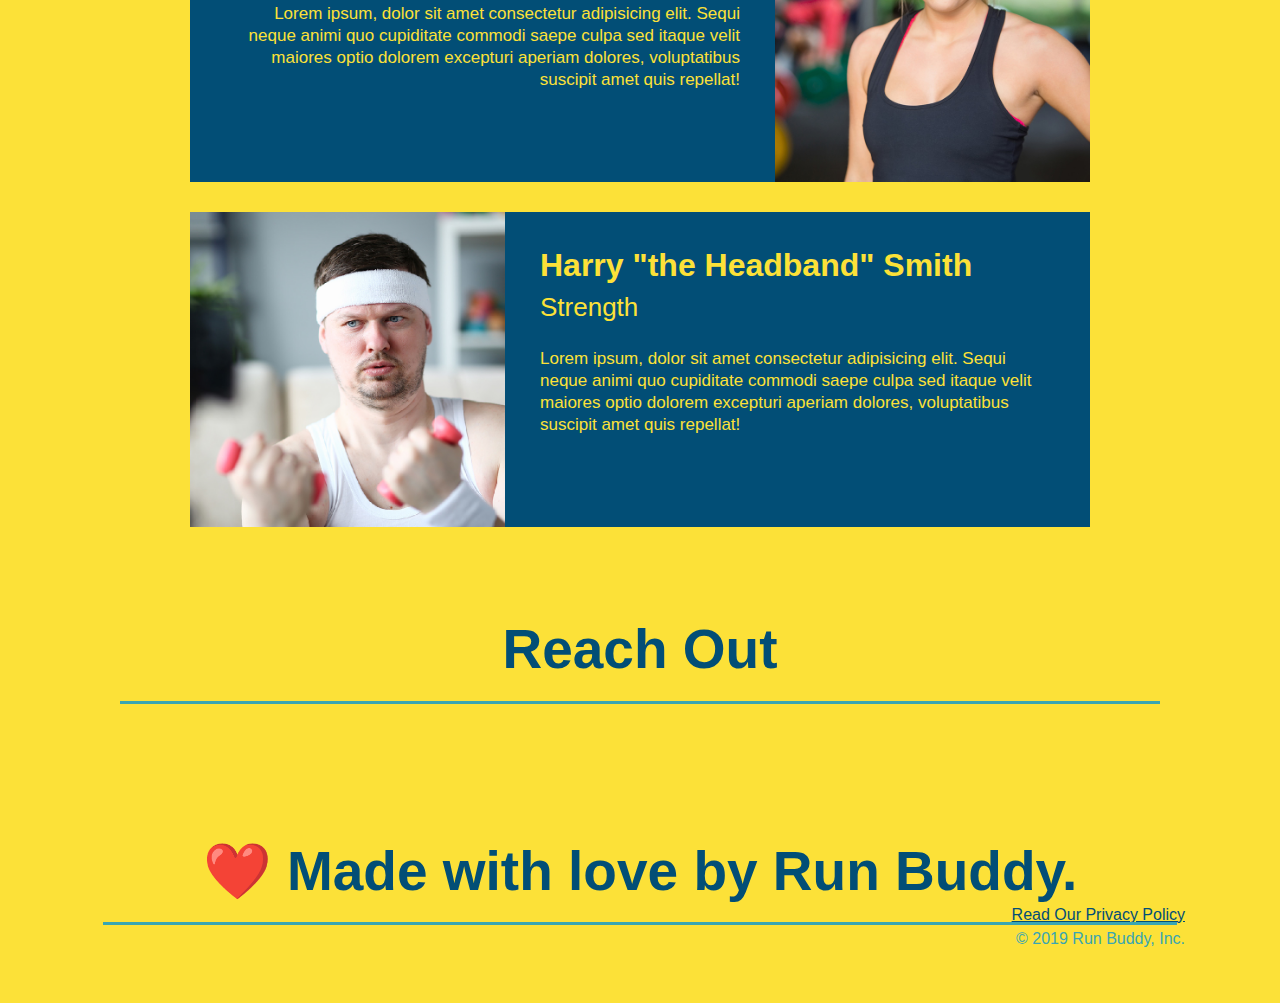
==== commit 570ba44f: "meet the trainers section" ====
--- a/index.html
+++ b/index.html
@@ -69,15 +69,36 @@
   <!-- "what we do" section -->
   <section id="what-we-do" class="intro">
  <h2>What We Do</h2>
+ 
      <p>
        butcher selfies chambray shabby chic gentrify readymade yr Echo Park XOXO Tumblr normcore Banksy direct trade Blue Bottle chillwave you probably haven't heard of them single-origin coffee Vice fanny pack fixie Odd Future Austin fingerstache pickled twee synth Wes Anderson Thundercats viral bitters flannel meggings narwhal Marfa Schlitz sustainable Intelligentsia umami deep v craft
      </p>
    </section>
    
    <!-- "what you do" section -->
-   <section id="what-you-do">
-     <h2>What You Do</h2>
-   
+   <section id="what-you-do" class="steps">
+    <section>
+      <h2>What You Do</h2>
+    
+      <div>
+        <h3>Step 1: Fill Out the Form Above.</h3>
+        <p>You're already here, so why not?</p>
+      </div>
+    
+      <div>
+        <h3>Step 2: Consult with One of Our Trainers.</h3>
+        <p>Are you here to build muscle, lose weight, or just feel good?</p>
+      </div>
+    
+      <div>
+        <h3>Step 3: Get Running.</h3>
+        <p>Hit the ground running (literally) once your trainer lays out your plan.</p>
+      </div>
+    
+      <div>
+        <h3>Step 4: See Results.</h3>
+        <p>Bi-weekly checkins with your trainer will keep you focused</p>
+      </div>
      <div>
         <!-- insert this img element -->
   <img src="images/step-1.svg" alt="" />
@@ -104,10 +125,44 @@
      </div>
   </section> 
   <!-- "meet the trainers" section -->
-  <section>
-    <h2>Meet The Trainers</h2>
+  <section id="your-trainers"class="trainers">
+    <h2 class="section-title primary-border">Meet The Trainers</h2>
   </section>
-  
+  <article class="trainer">
+    <img src="images/trainer-1.jpg" alt="Arron Stephens in his workout clothes, ready to pump iron" />
+    <div class="trainer-bio text-left">
+      <h3>Arron Stephens</h3>
+      <h4>Speed / Strength</h4>
+      <p>
+        Lorem ipsum, dolor sit amet consectetur adipisicing elit. Sequi neque animi quo cupiditate commodi saepe culpa sed
+        itaque velit maiores optio dolorem excepturi aperiam dolores, voluptatibus suscipit amet quis repellat!
+      </p>
+    </div>
+  </article>
+  <!-- second trainer bio -->
+<article class="trainer">
+  <div class="trainer-bio text-right">
+    <h3>Joanna Gill</h3>
+    <h4>Endurance</h4>
+    <p>
+      Lorem ipsum, dolor sit amet consectetur adipisicing elit. Sequi neque animi quo cupiditate commodi saepe culpa sed
+      itaque velit maiores optio dolorem excepturi aperiam dolores, voluptatibus suscipit amet quis repellat!
+    </p>
+  </div>
+  <img src="images/trainer-2.jpg" alt="Joanna Gill cooling off after a workout" />
+</article>
+<!-- third trainer bio -->
+<article class="trainer">
+  <img src="images/trainer-3.jpg" alt="Harry Smith wearing a headband and lifting comically small pink weights" />
+  <div class="trainer-bio text-left">
+    <h3>Harry "the Headband" Smith</h3>
+    <h4>Strength</h4>
+    <p>
+      Lorem ipsum, dolor sit amet consectetur adipisicing elit. Sequi neque animi quo cupiditate commodi saepe culpa sed
+      itaque velit maiores optio dolorem excepturi aperiam dolores, voluptatibus suscipit amet quis repellat!
+    </p>
+  </div>
+</article>
   <!-- "reach out" section -->
   <section>
     <h2>Reach Out</h2>
--- a/style.css
+++ b/style.css
@@ -159,4 +159,60 @@
 .intro p {
   /* add this alongside your other declarations */
   margin: 0 auto;
-}+}
+.steps {
+  text-align: center;
+  background: #fce138;
+}
+.steps h2 {
+  font-size: 55px;
+  color: #024e76;
+  margin-bottom: 35px;
+  padding: 0 100px 20px 100px;
+  border-bottom: 3px solid;
+  border-color: #39a6b2;
+}
+.trainers {
+  text-align: center;
+  overflow: auto
+}
+.trainer {
+  width: 900px;
+  margin: 0 auto 30px auto;
+  background: #024e76;
+  color: #fce138;
+  overflow: auto
+}
+.trainer img {
+  width: 35%;
+  float: left;
+  overflow: auto
+}
+.trainer-bio {
+  padding: 35px;
+  float: left;
+  width: 65%;
+  overflow: auto
+}
+.text-left {
+  text-align: left;
+}
+
+.text-right {
+  text-align: right;
+}
+.trainer-bio h3 {
+  font-size: 32px;
+  margin-bottom: 8px;
+}
+
+.trainer-bio h4 {
+  font-weight: lighter;
+  font-size: 26px;
+  margin-bottom: 25px;
+}
+
+.trainer-bio p {
+  font-size: 17px;
+  line-height: 1.3;
+}
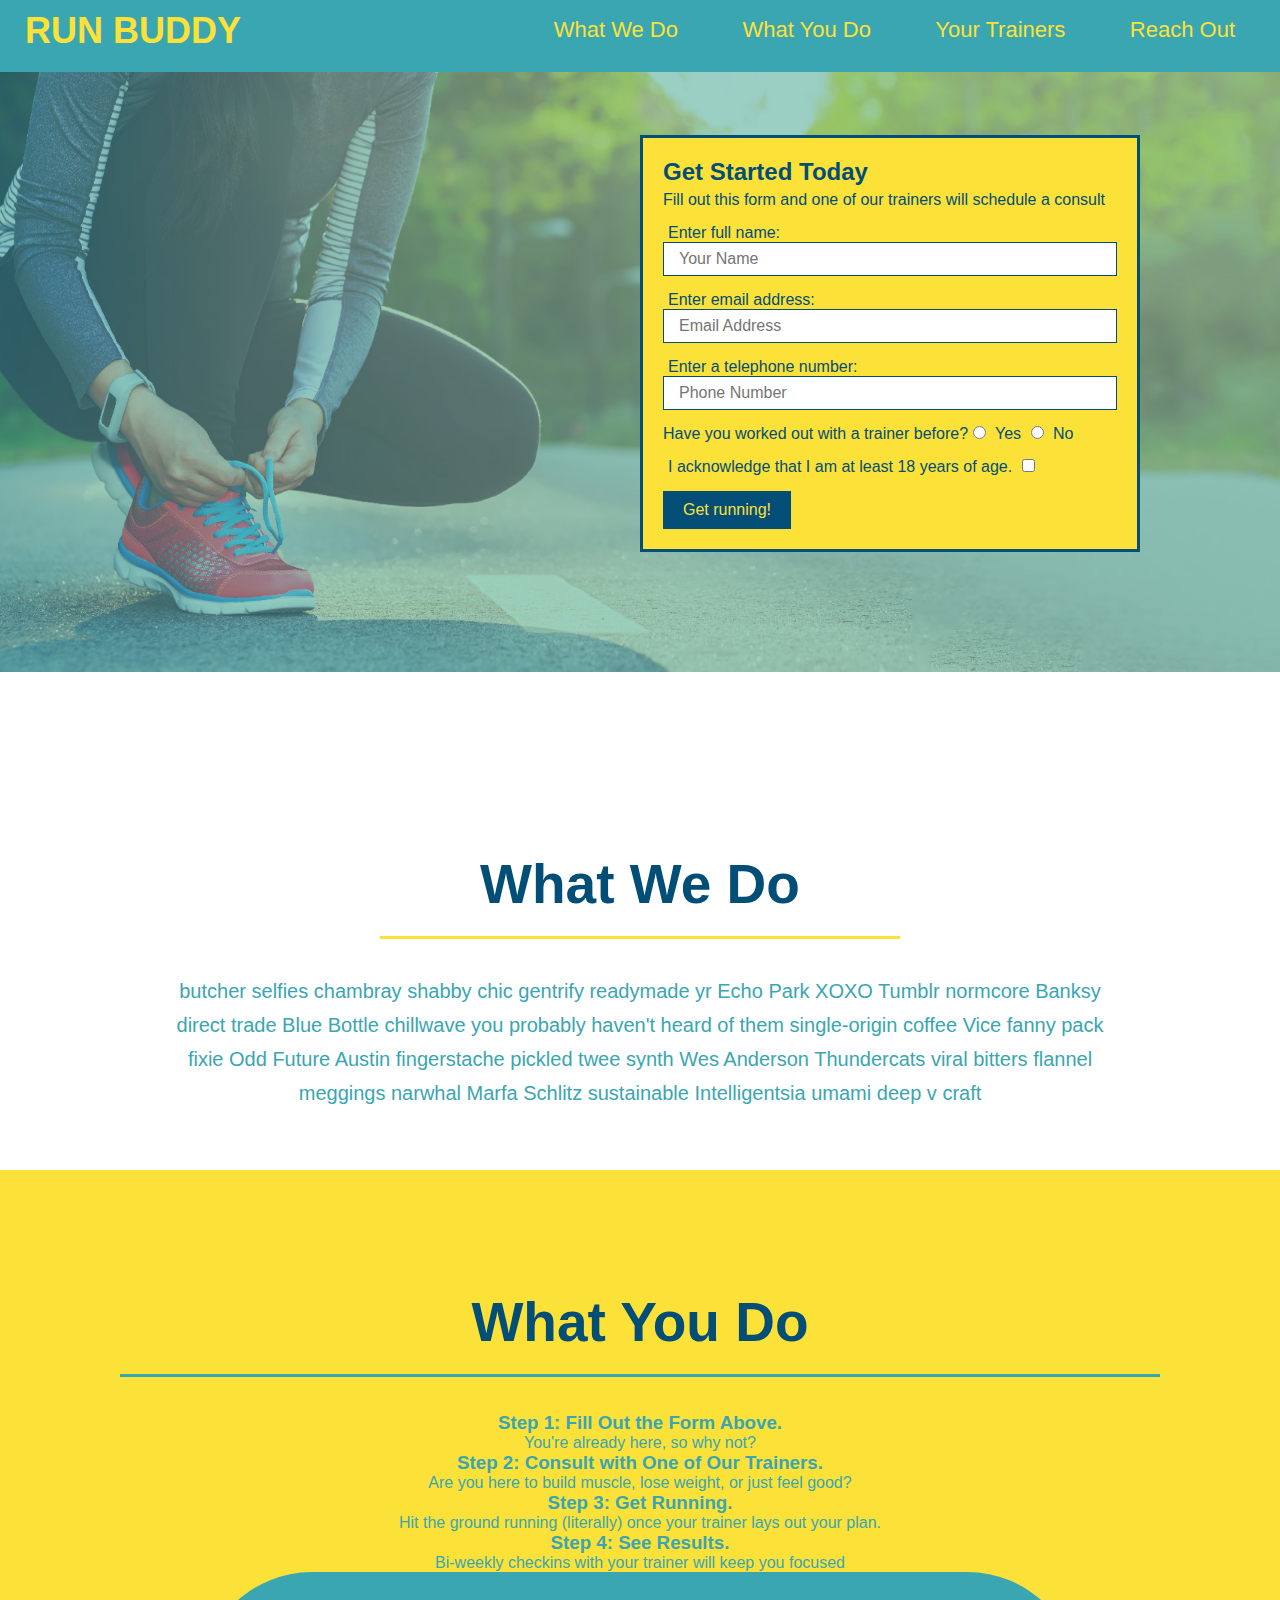
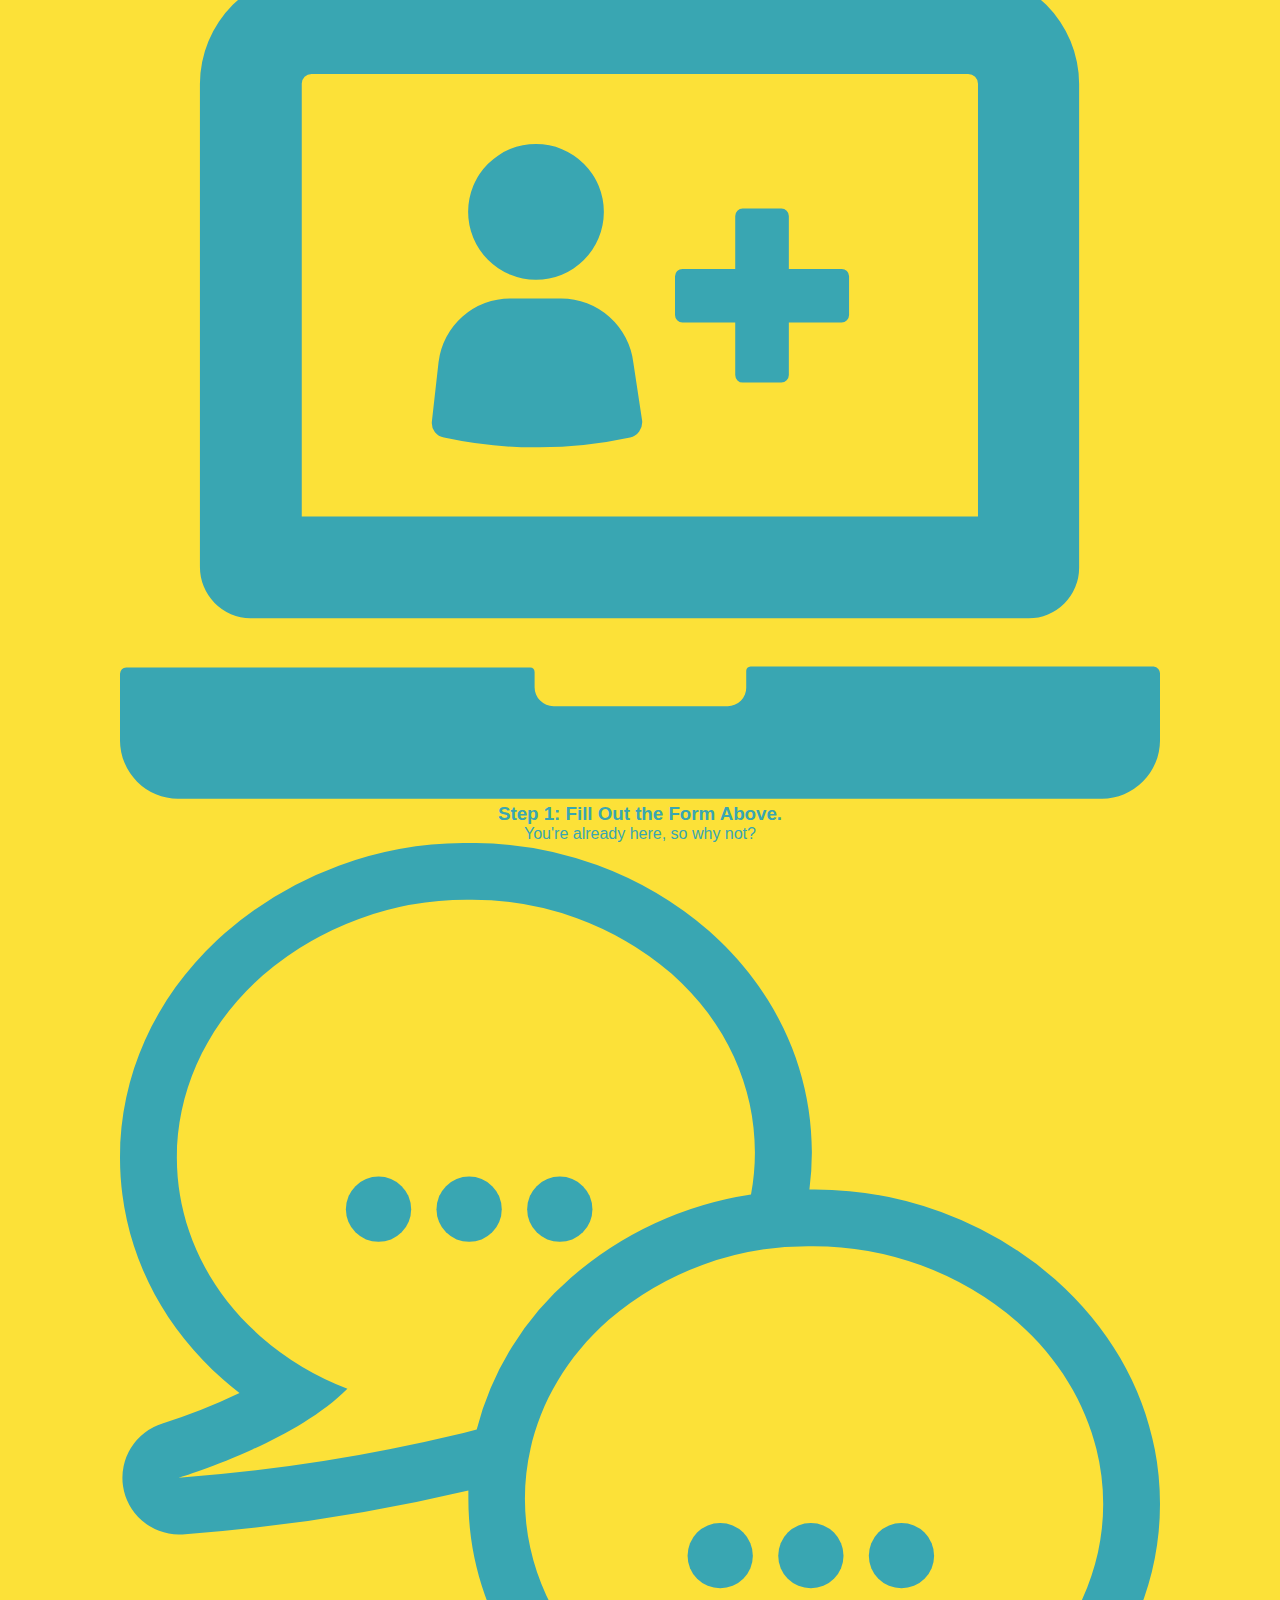
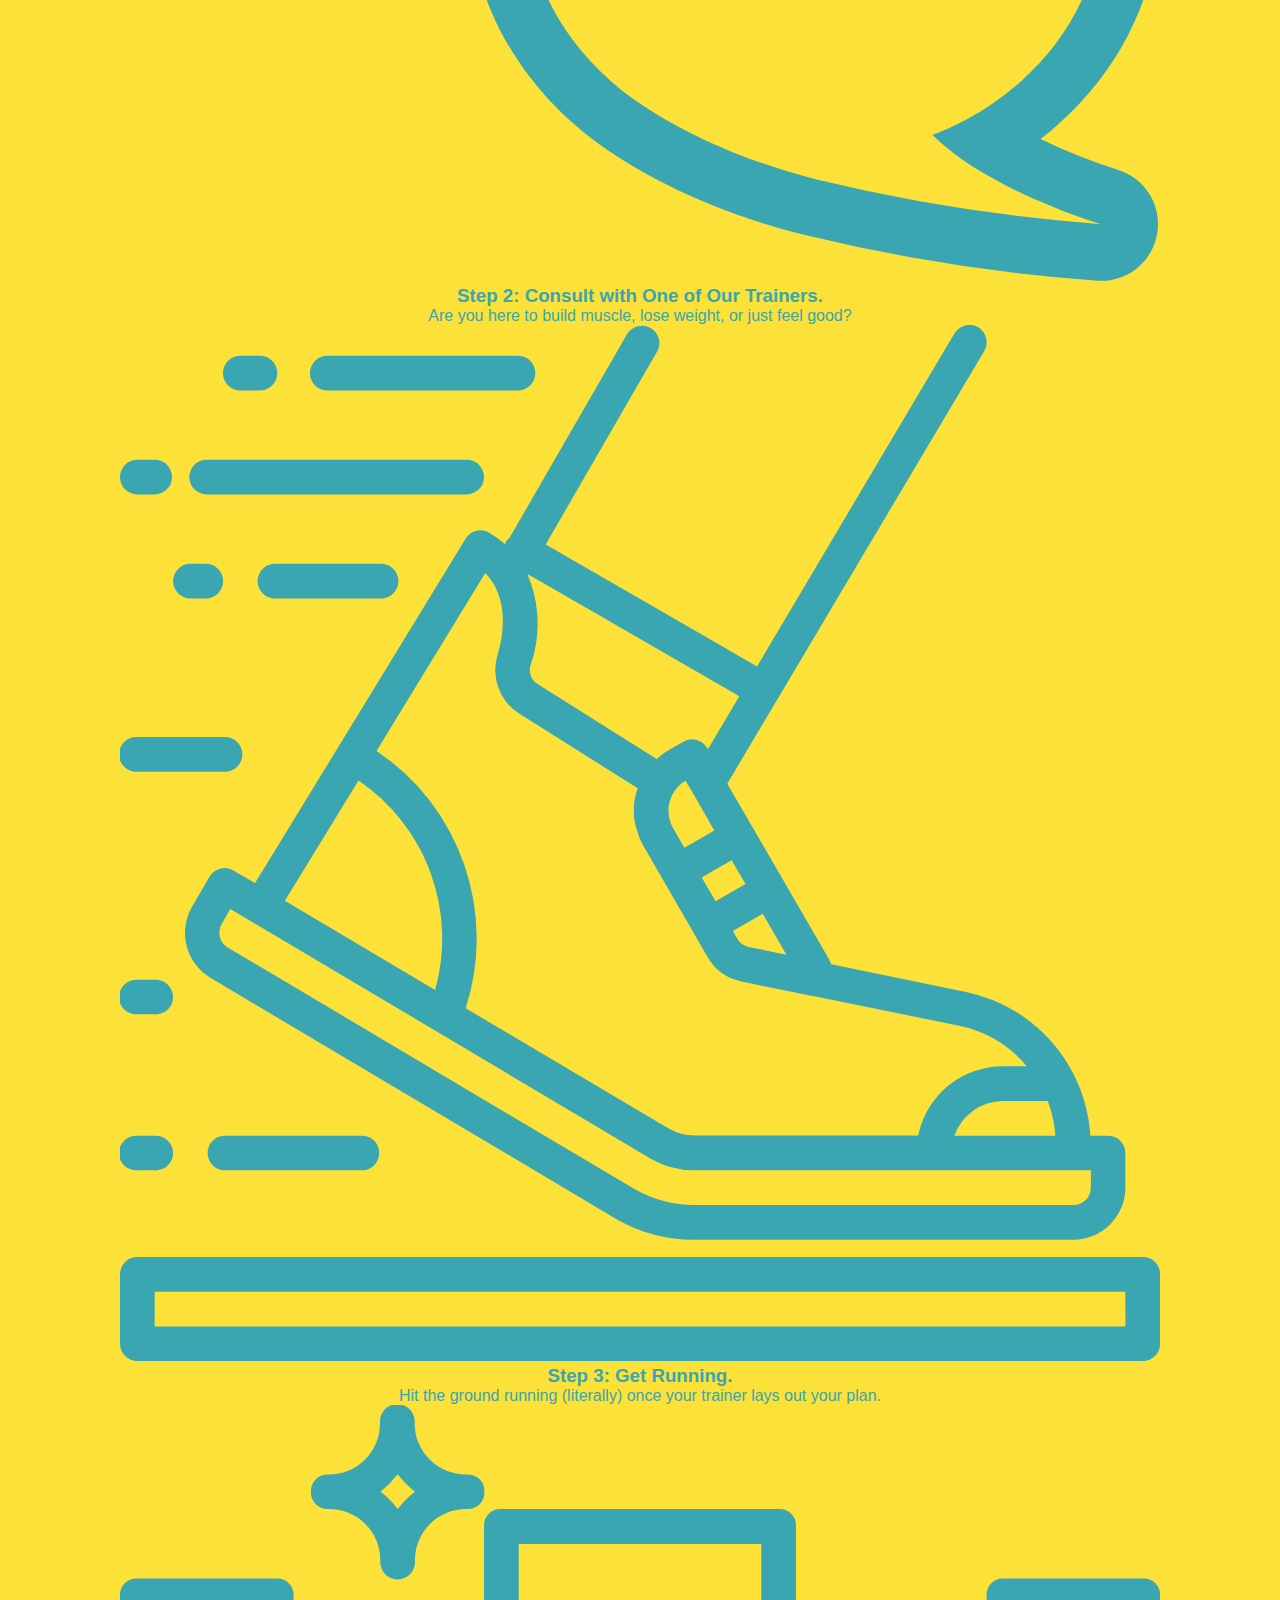
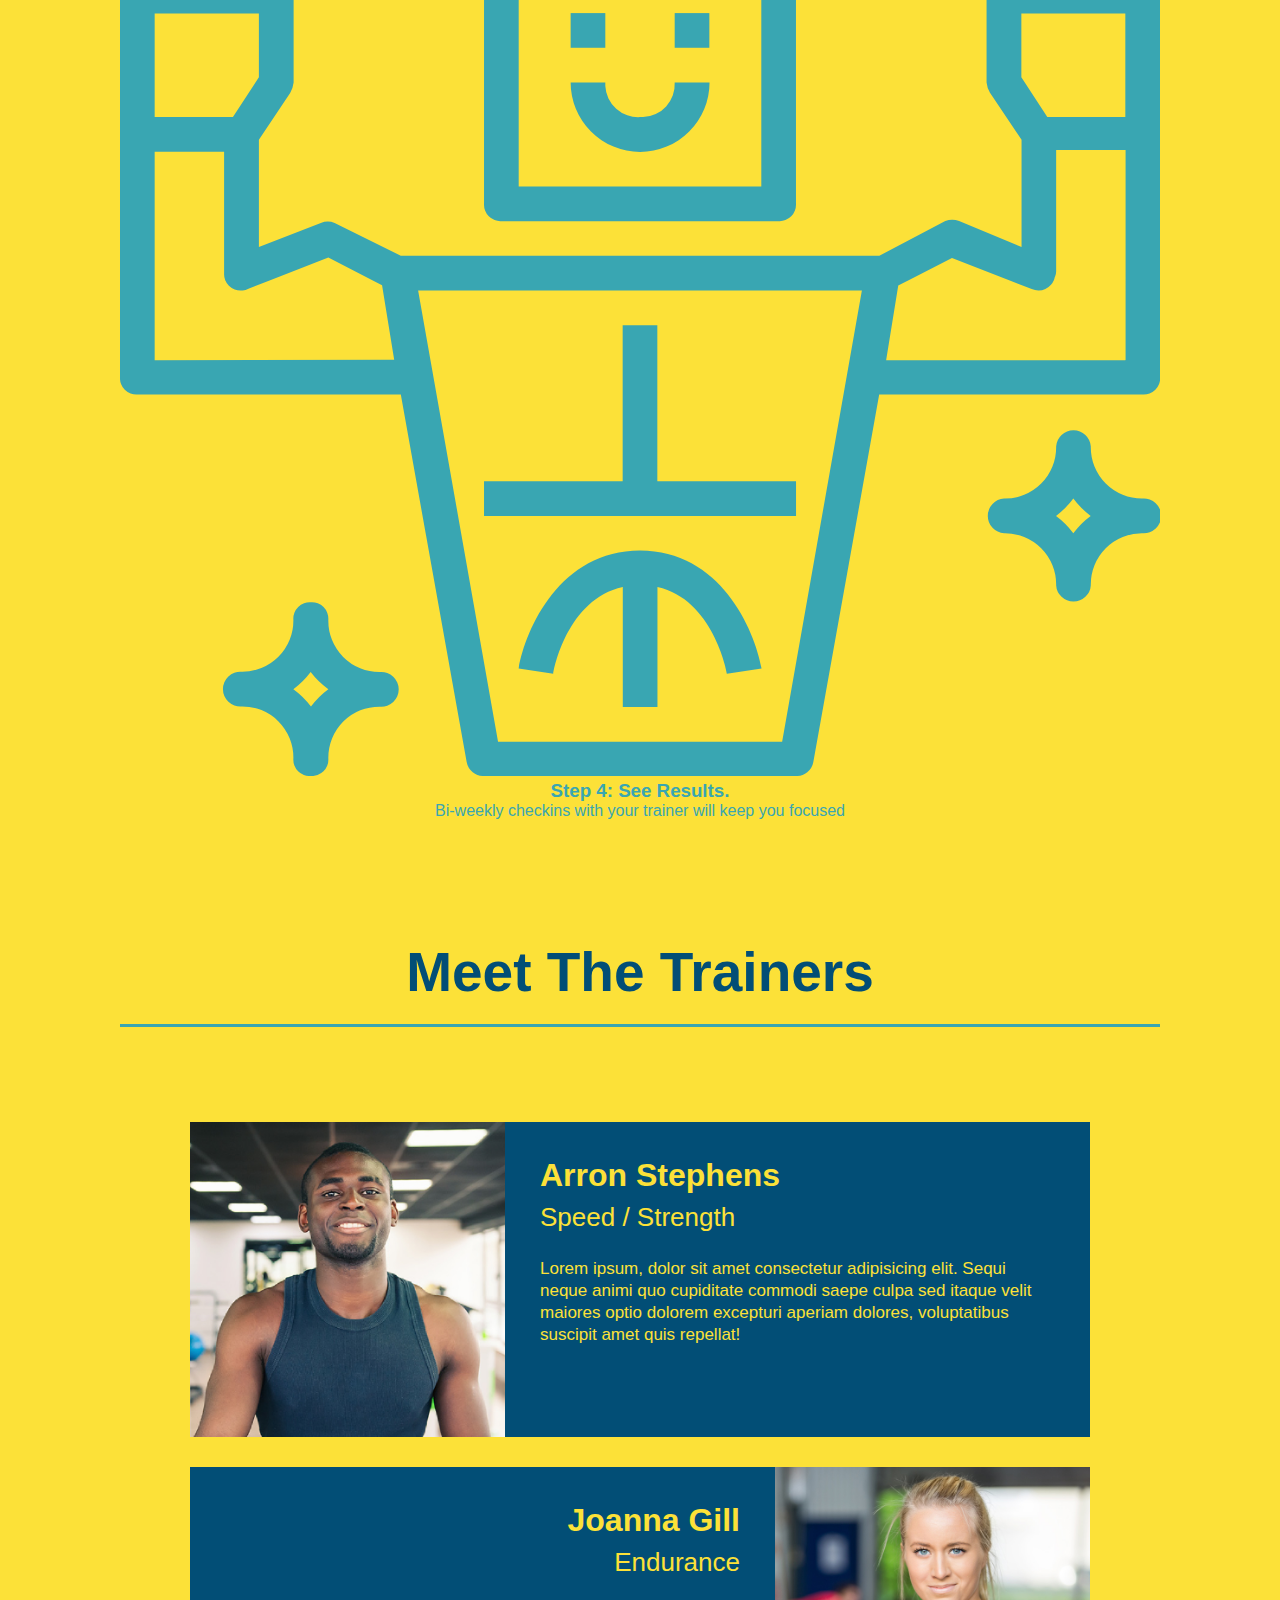
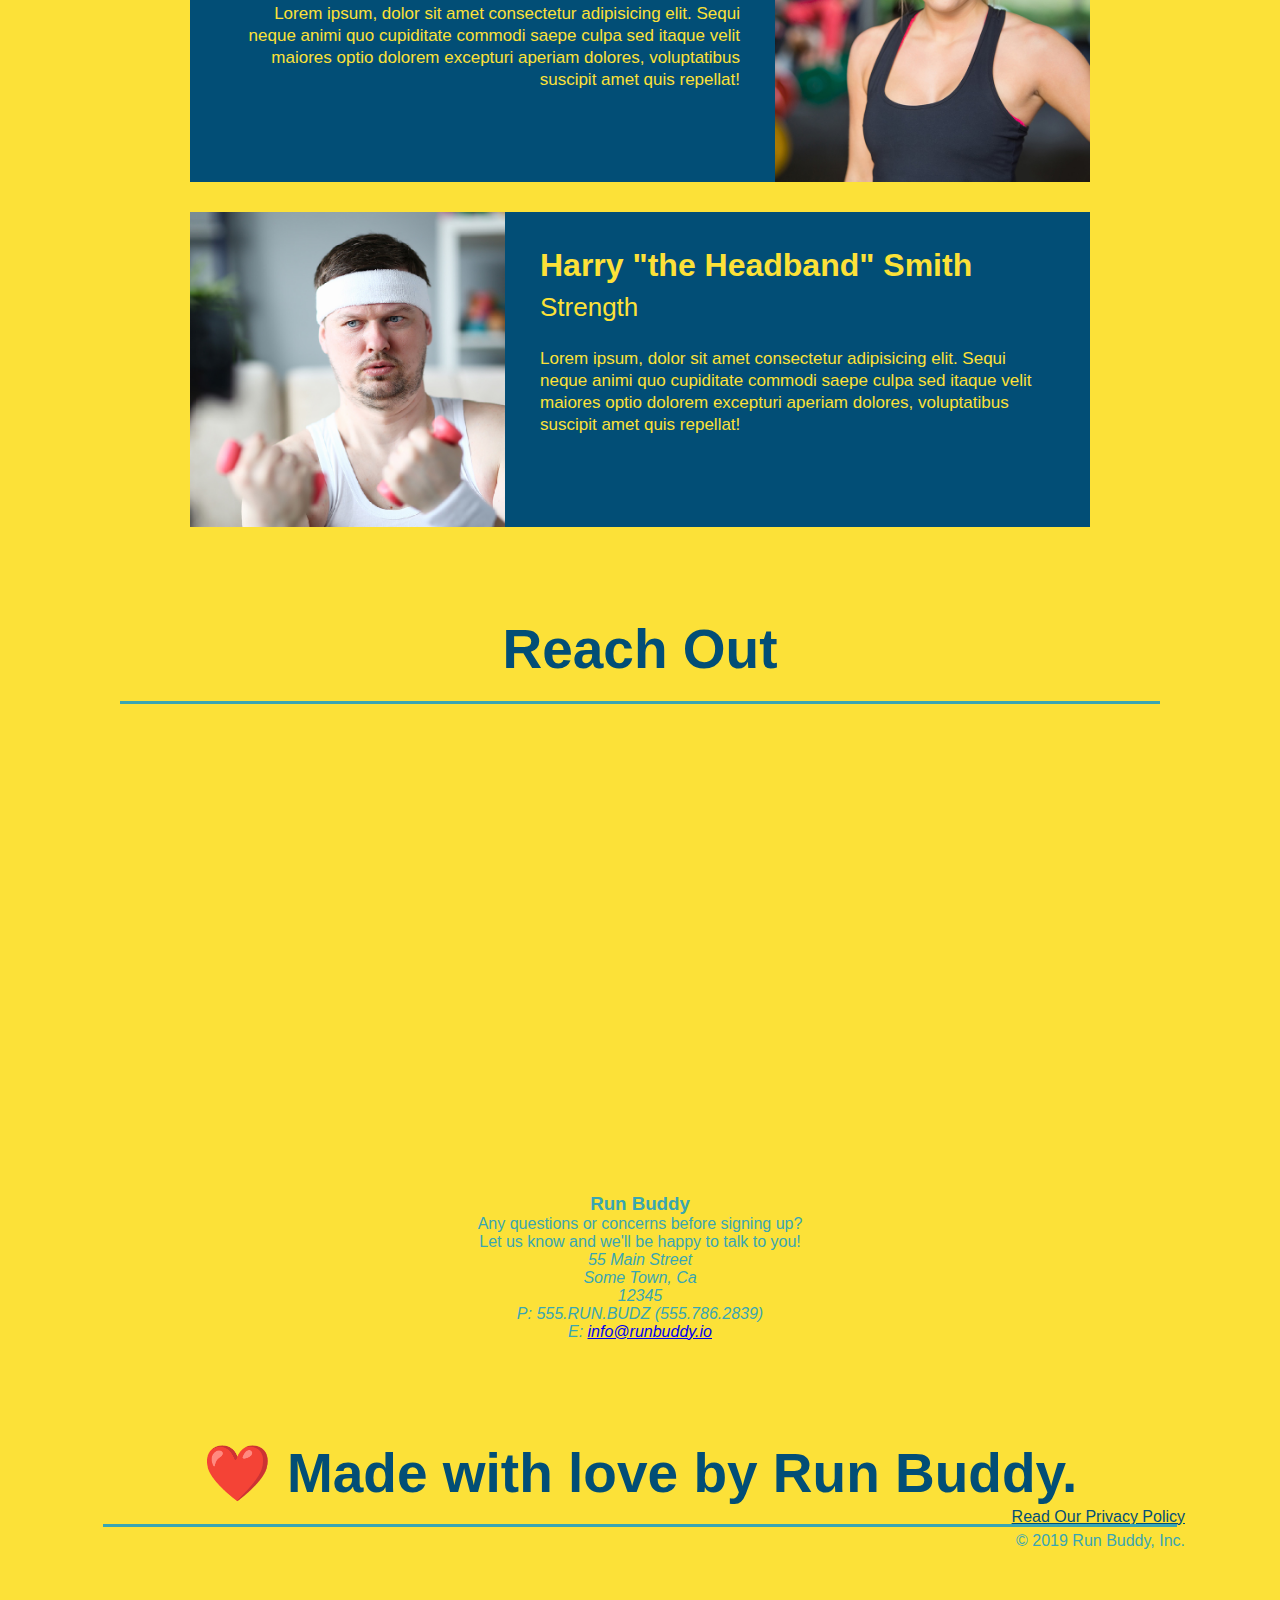
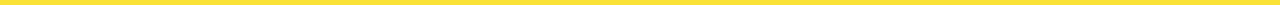
==== commit aec510a2: "address section" ====
--- a/index.html
+++ b/index.html
@@ -166,6 +166,31 @@
   <!-- "reach out" section -->
   <section>
     <h2>Reach Out</h2>
+    <div class="contact-info">
+      <iframe 
+        src="https://www.google.com/maps/embed?pb=!1m18!1m12!1m3!1d3057.3590428995453!2d-74.16835468519812!3d39.97808097941845!2m3!1f0!2f0!3f0!3m2!1i1024!2i768!4f13.1!3m3!1m2!1s0x89c19c53ced56557%3A0xdbc1dcca5e060ba6!2s799%20Foothill%20Ct%2C%20Toms%20River%2C%20NJ%2008753!5e0!3m2!1sen!2sus!4v1630880149283!5m2!1sen!2sus" width="600" height="450" style="border:0;" allowfullscreen="" loading="lazy">
+        width="400" 
+        height="400" 
+        style="border:0;" 
+        allowfullscreen=""
+        loading="lazy">
+      </iframe>
+    </div>
+    <div>
+      <h3>Run Buddy</h3>
+      <p>
+        Any questions or concerns before signing up?
+        <br />
+        Let us know and we'll be happy to talk to you!
+      </p>
+      <address>
+        55 Main Street <br/>
+        Some Town, Ca <br/>
+        12345<br />
+        P: 555.RUN.BUDZ (555.786.2839)<br/>
+        E: <a href="mailto:info@runbuddy.io">info@runbuddy.io</a>
+      </address>
+    </div>
   </section>
   
   <!-- footer -->
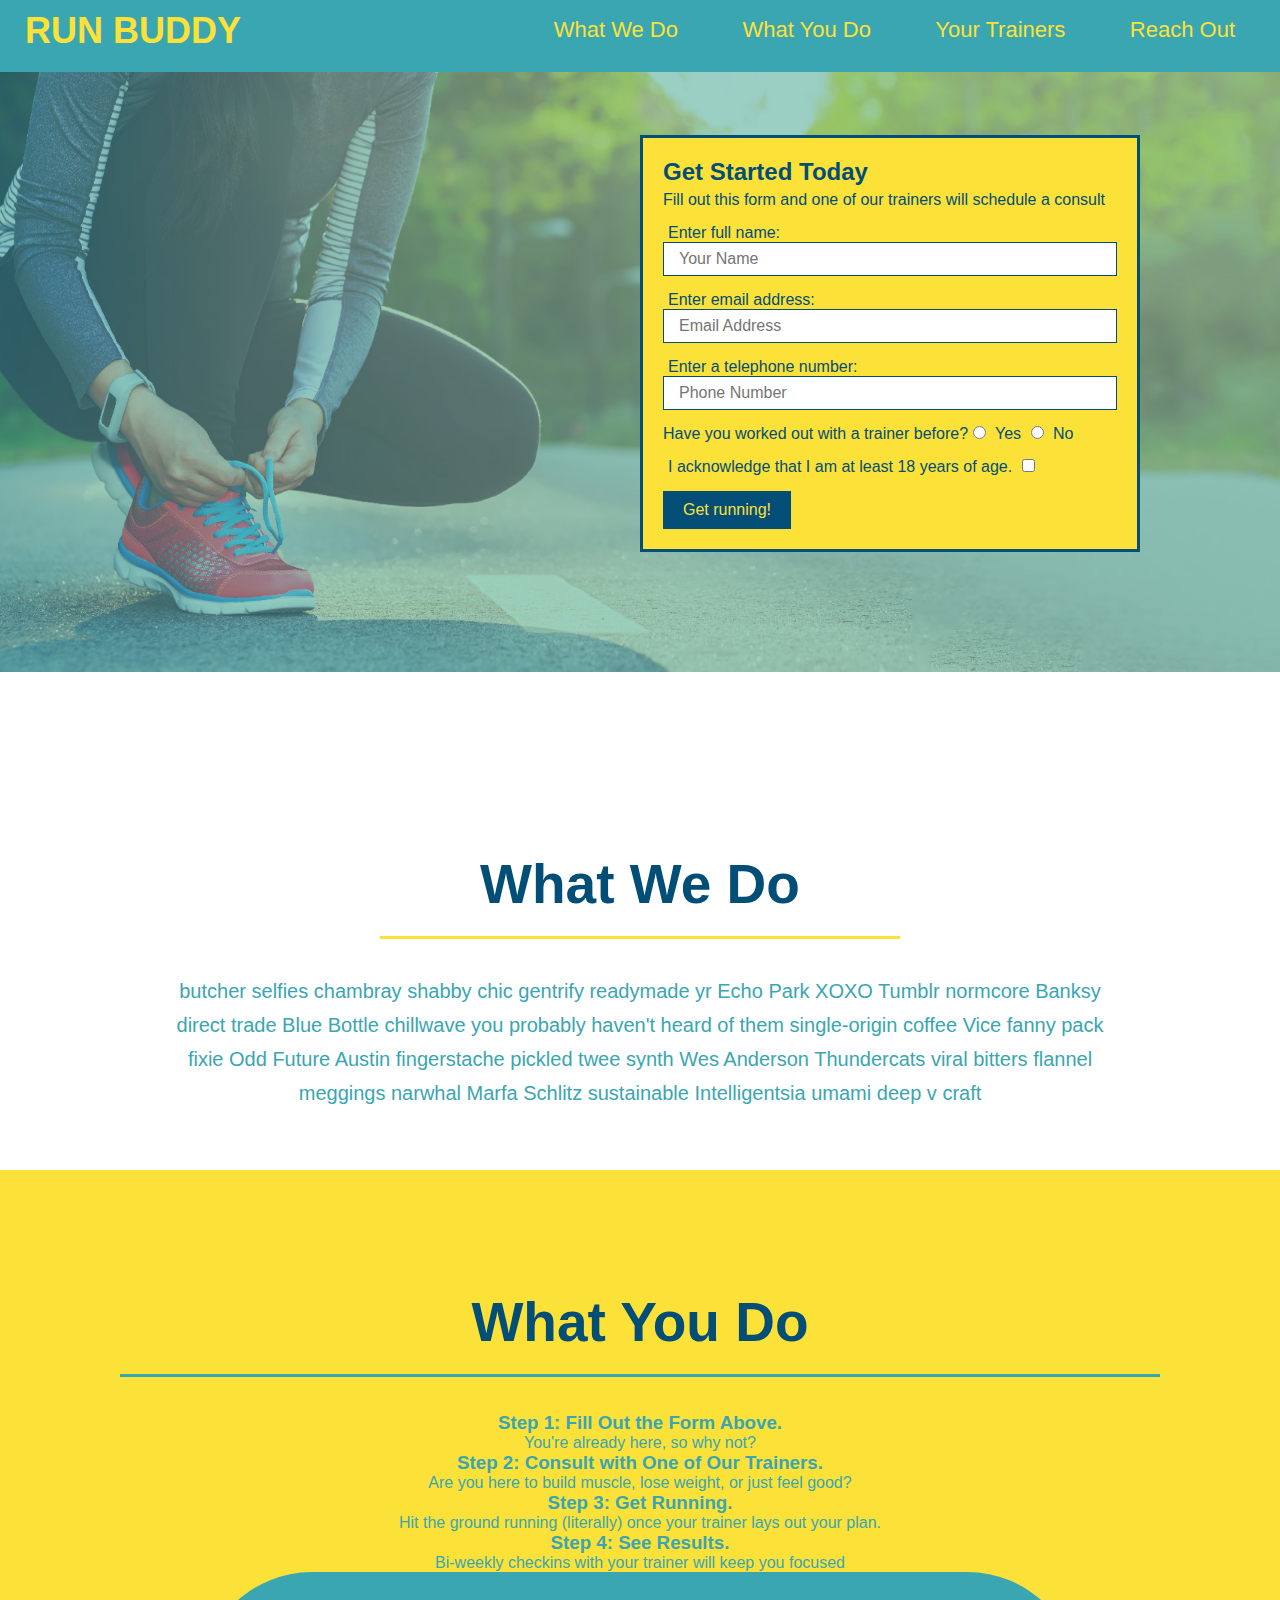
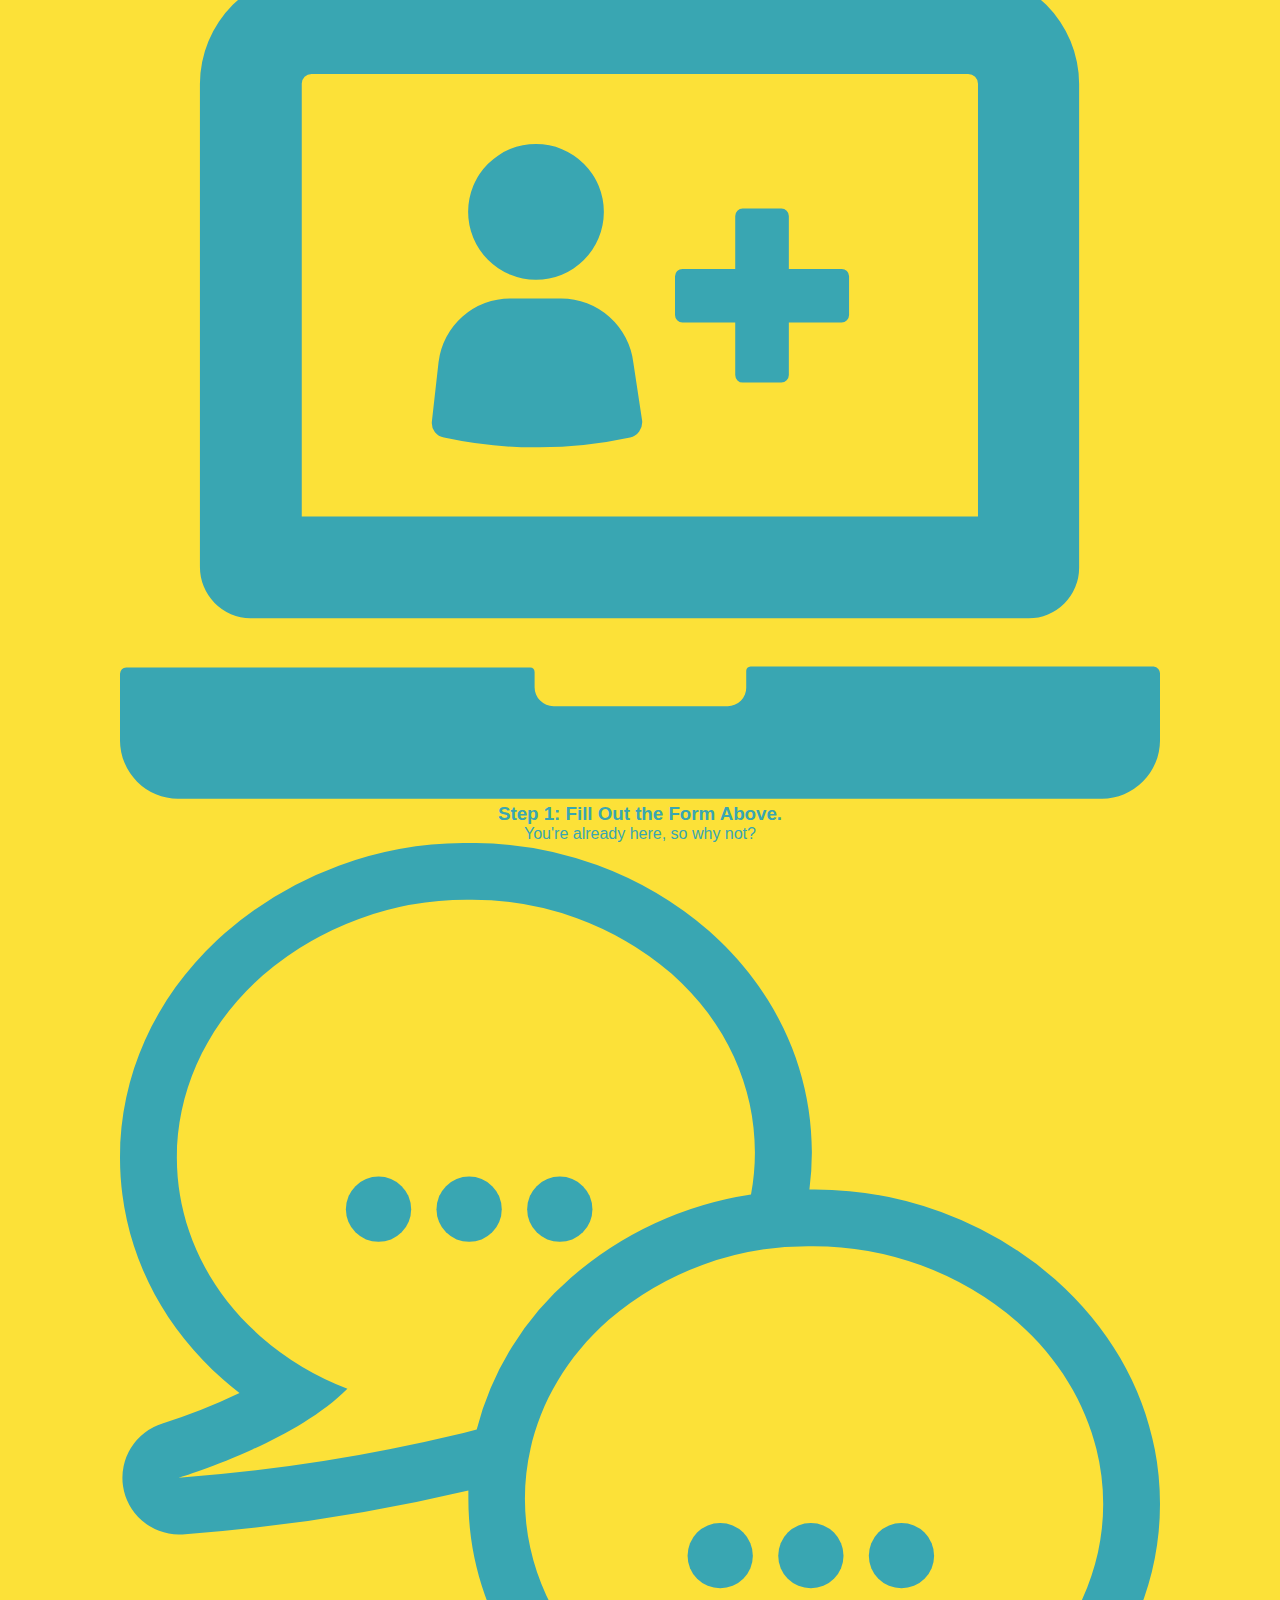
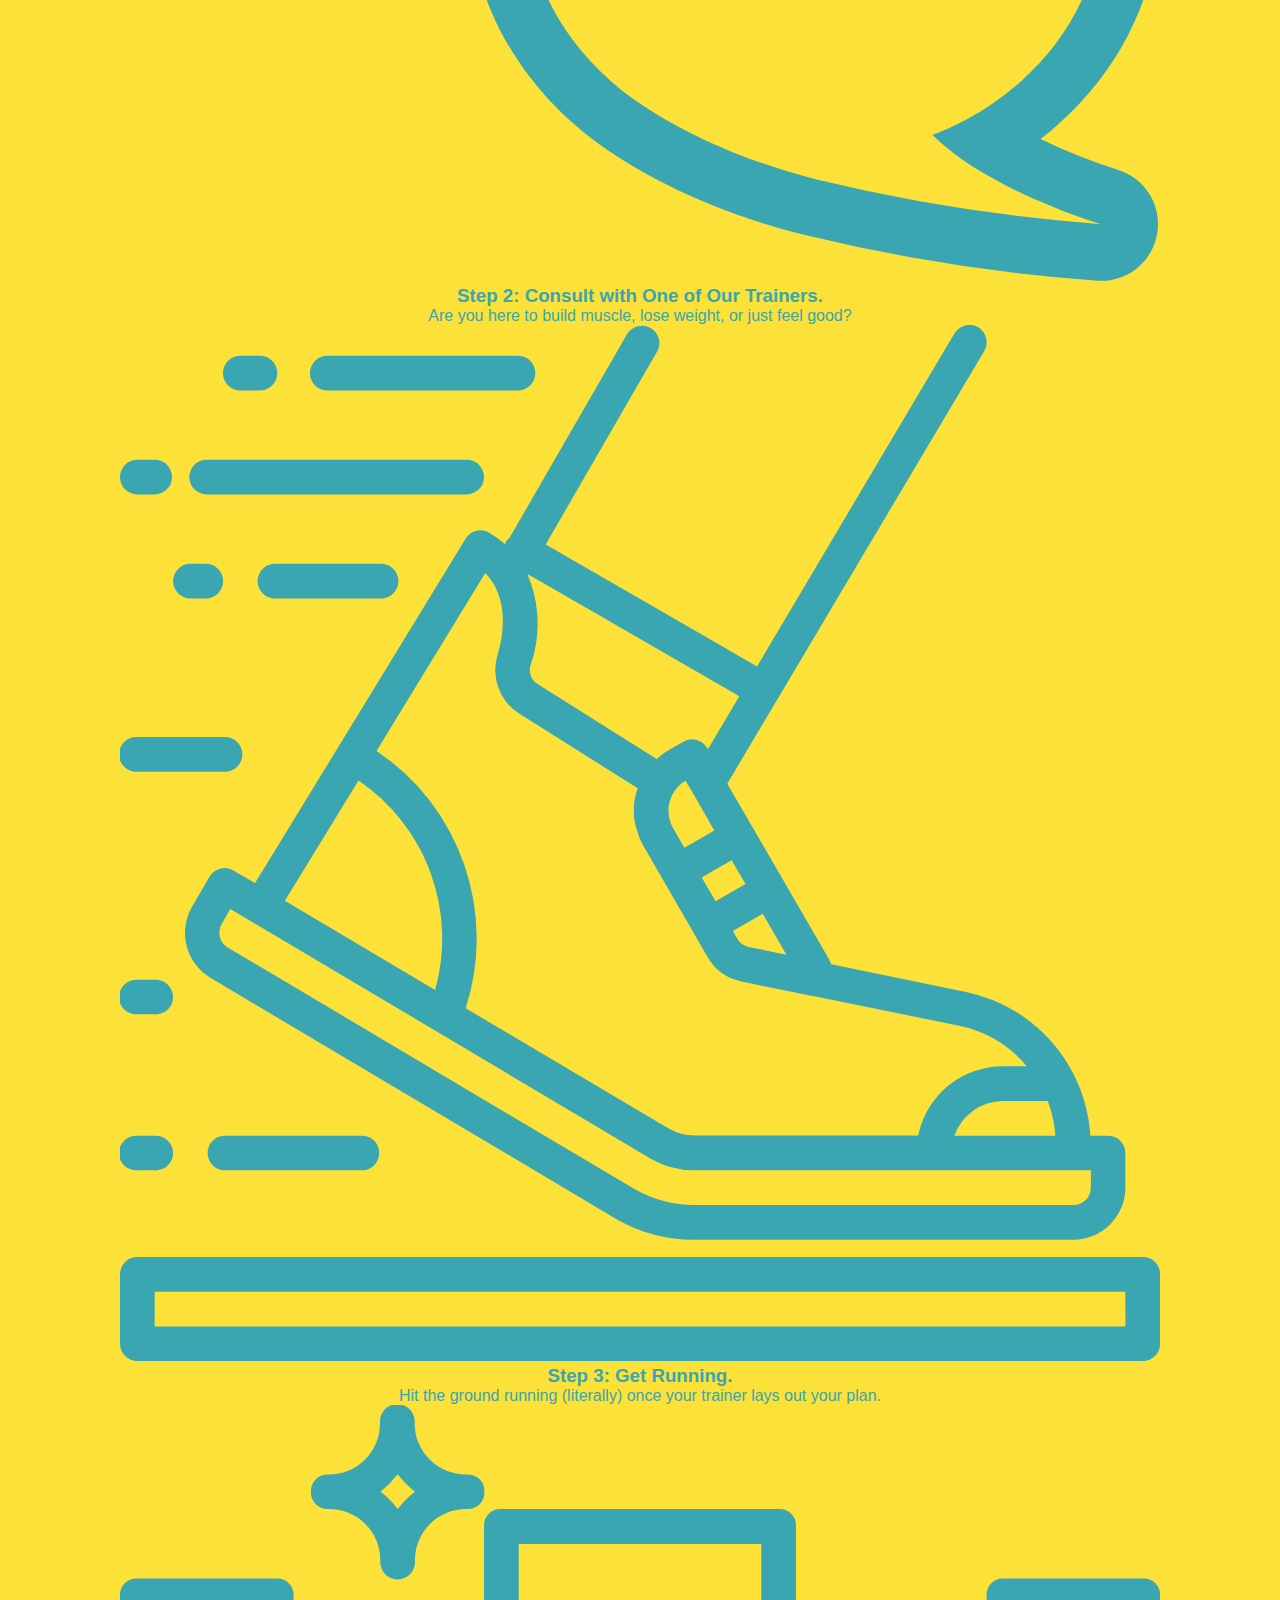
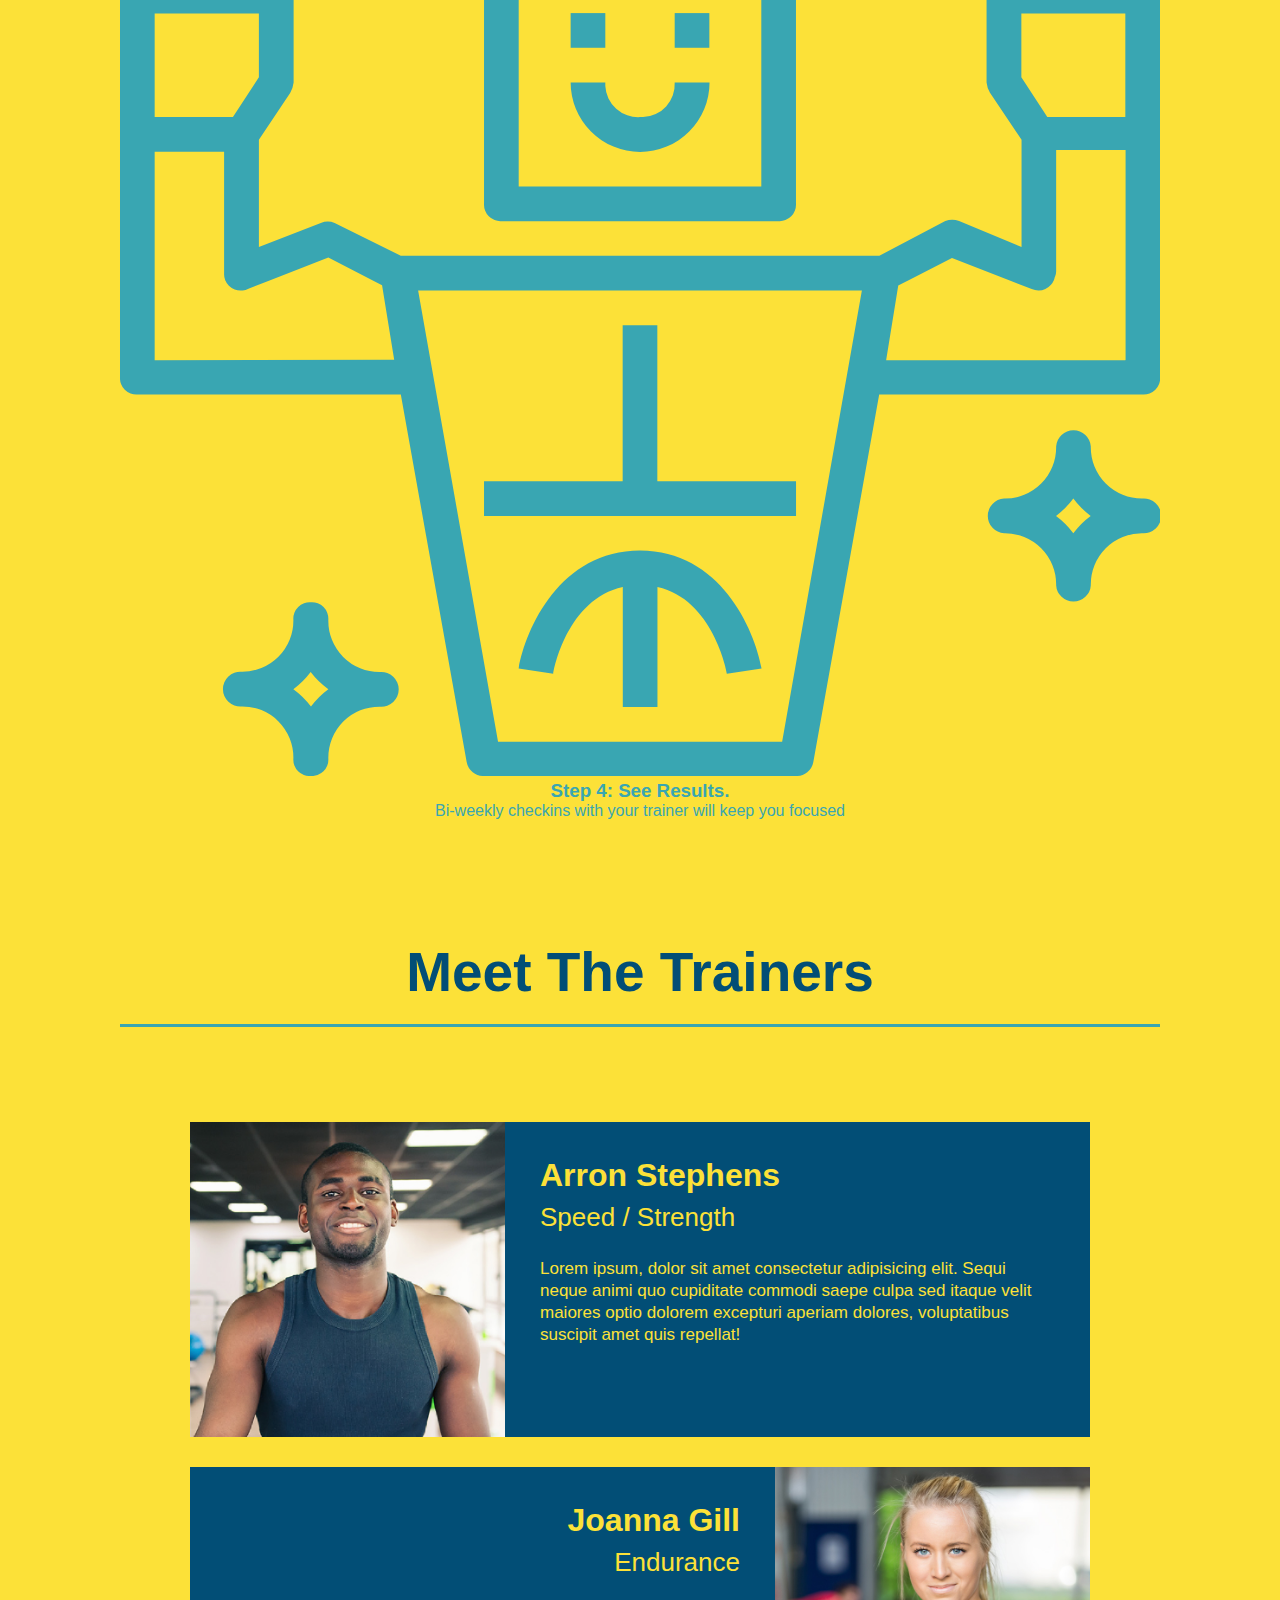
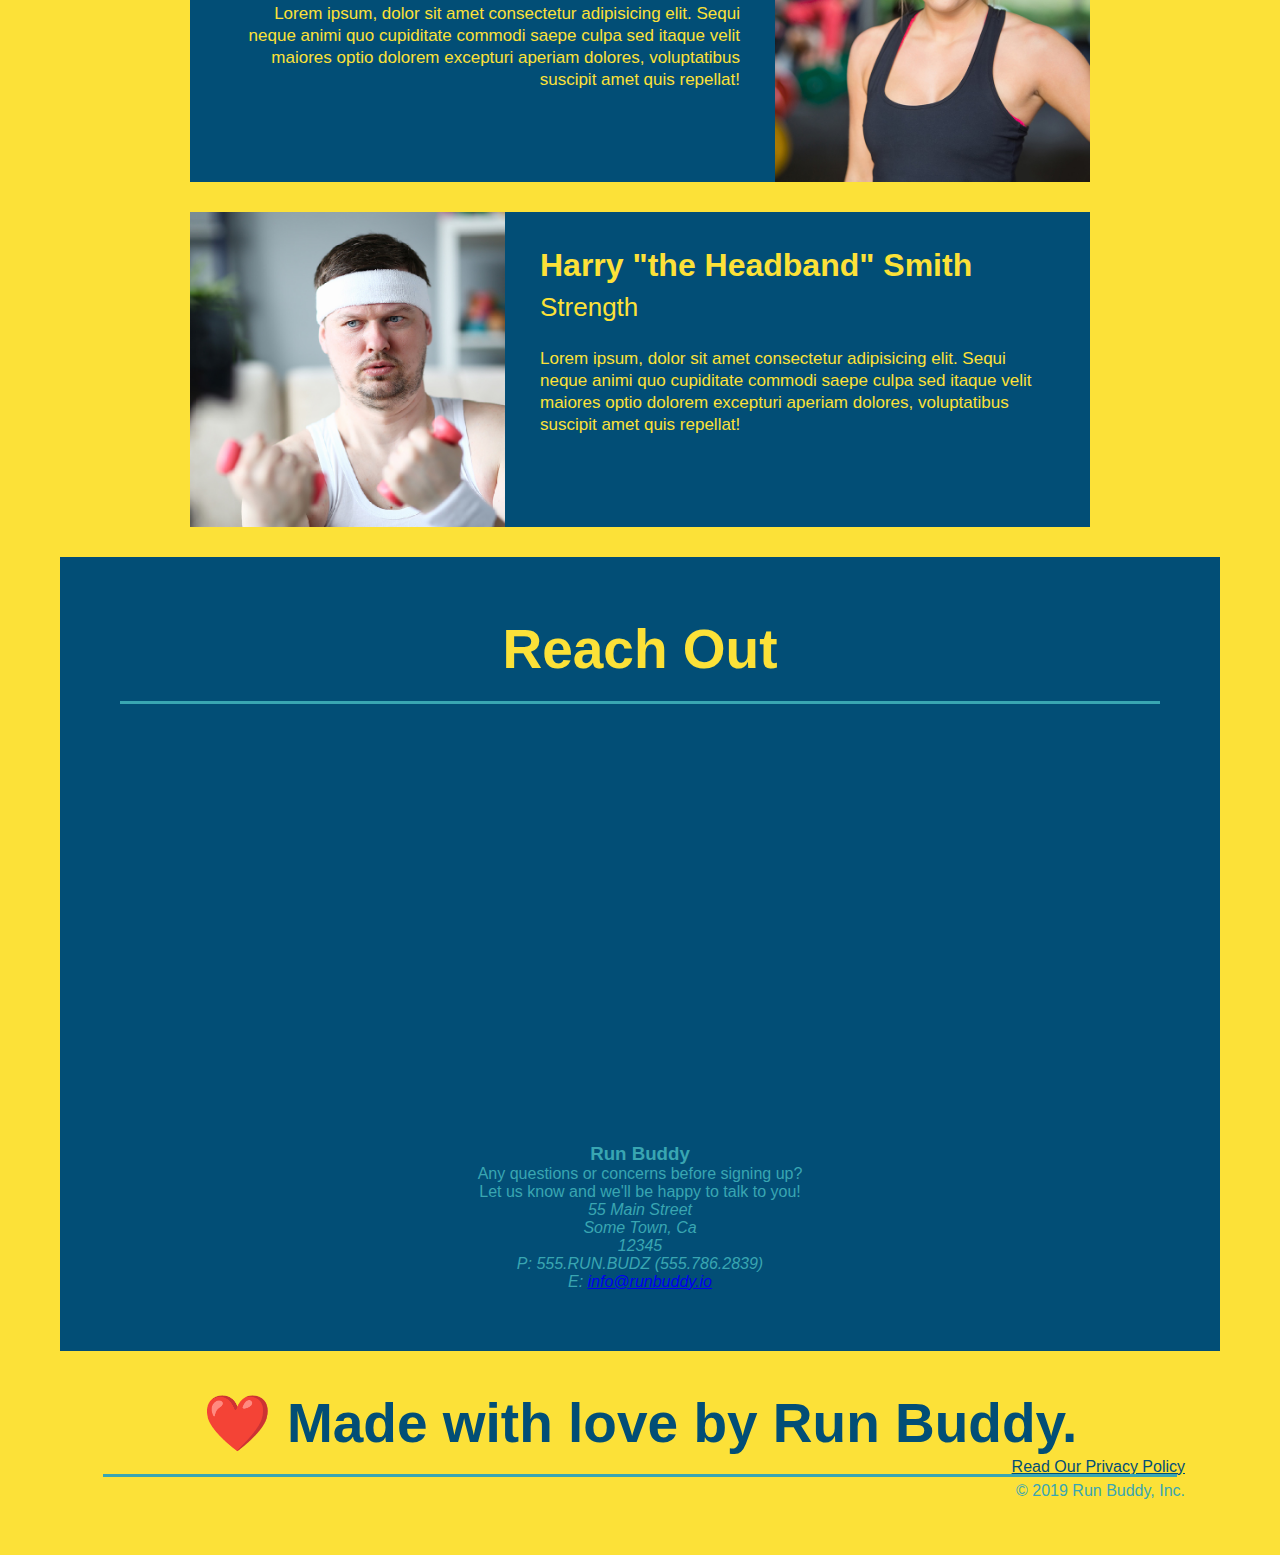
==== commit 8b076987: "style contact info" ====
--- a/index.html
+++ b/index.html
@@ -164,8 +164,8 @@
   </div>
 </article>
   <!-- "reach out" section -->
-  <section>
-    <h2>Reach Out</h2>
+  <section id="reach-out" class="contact">
+    <h2 class="section-title secondary-border">Reach Out</h2>
     <div class="contact-info">
       <iframe 
         src="https://www.google.com/maps/embed?pb=!1m18!1m12!1m3!1d3057.3590428995453!2d-74.16835468519812!3d39.97808097941845!2m3!1f0!2f0!3f0!3m2!1i1024!2i768!4f13.1!3m3!1m2!1s0x89c19c53ced56557%3A0xdbc1dcca5e060ba6!2s799%20Foothill%20Ct%2C%20Toms%20River%2C%20NJ%2008753!5e0!3m2!1sen!2sus!4v1630880149283!5m2!1sen!2sus" width="600" height="450" style="border:0;" allowfullscreen="" loading="lazy">
--- a/style.css
+++ b/style.css
@@ -216,3 +216,23 @@
   font-size: 17px;
   line-height: 1.3;
 }
+/* REACH OUT STYLES START */
+.contact {
+  text-align: center;
+  background: #024e76;
+}
+.contact h2 {
+  color: #fce138;
+}
+.contact-info iframe {
+  width: 400px;
+  height: 400px;
+}
+.contact-info div {
+  width: 410px;
+  display: inline-block;
+  vertical-align: top;
+  text-align: left;
+  margin: 30px 0 0 60px;
+  color: white;
+}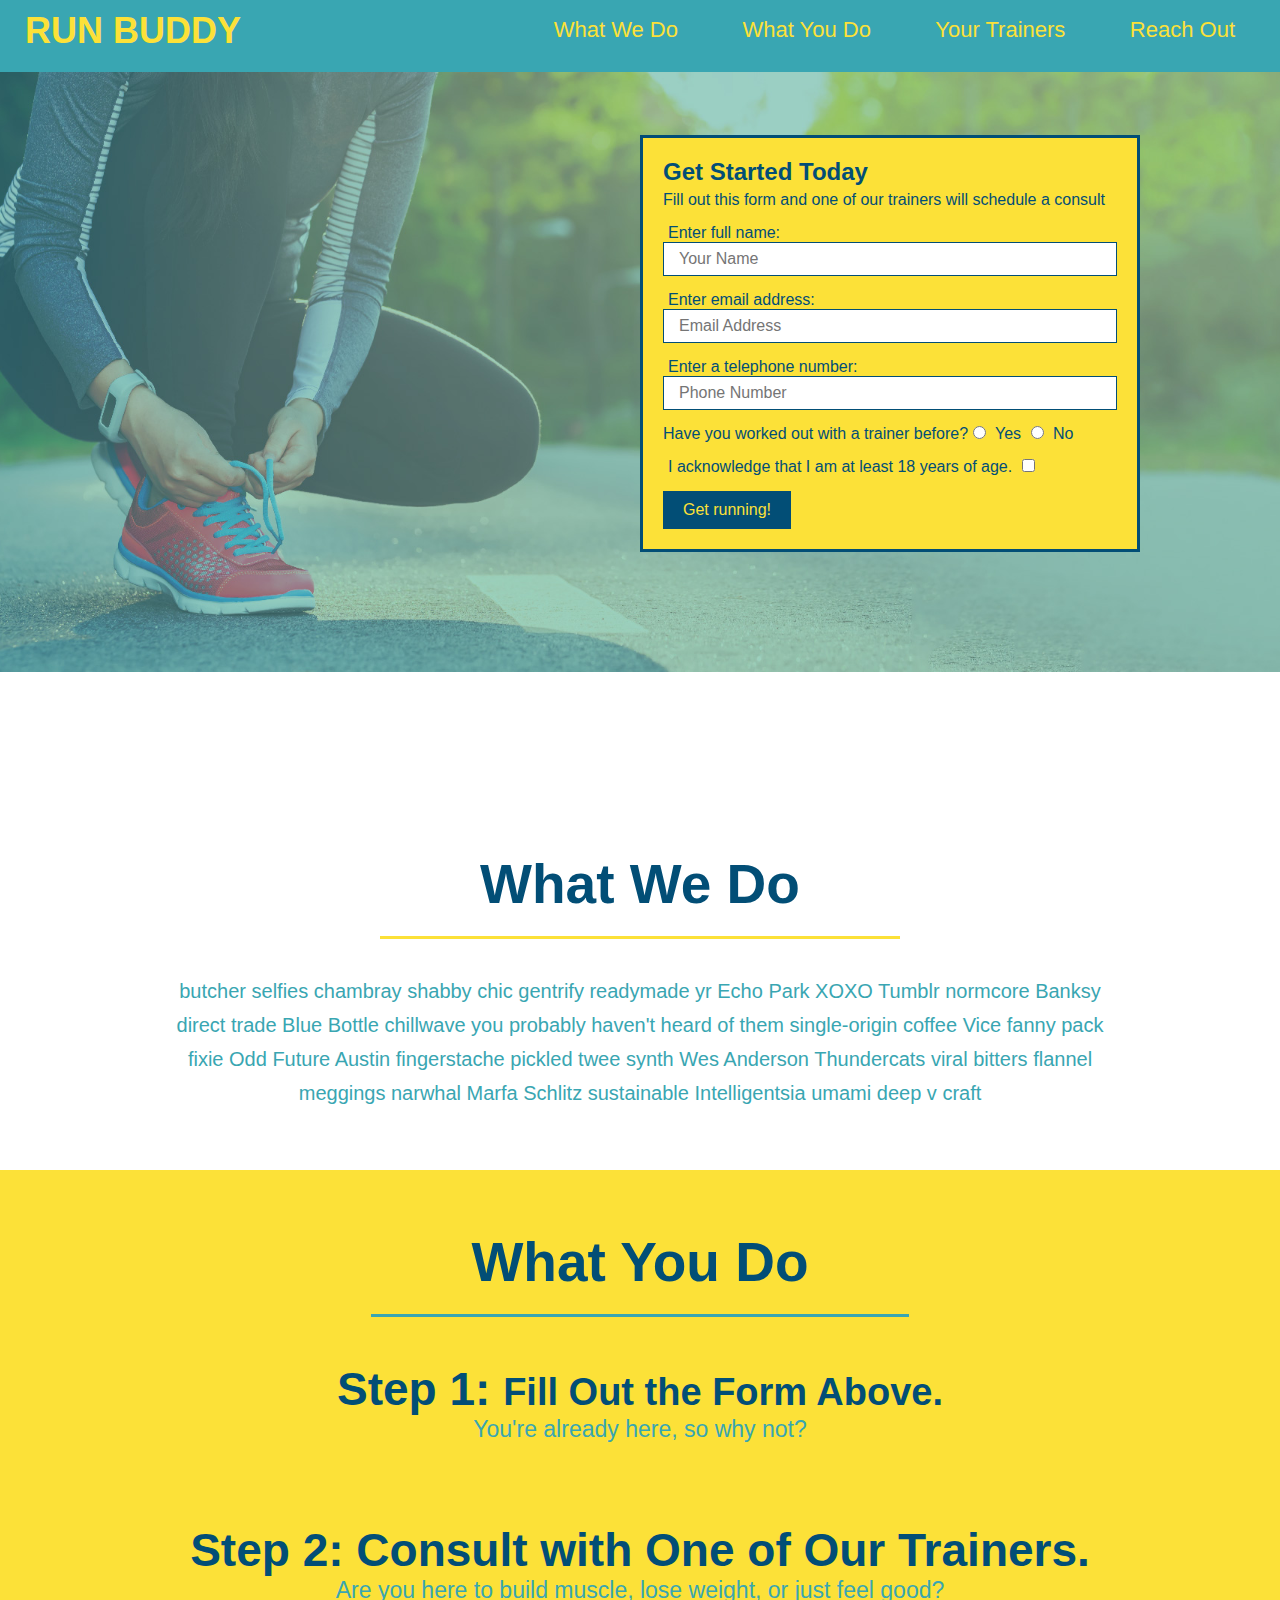
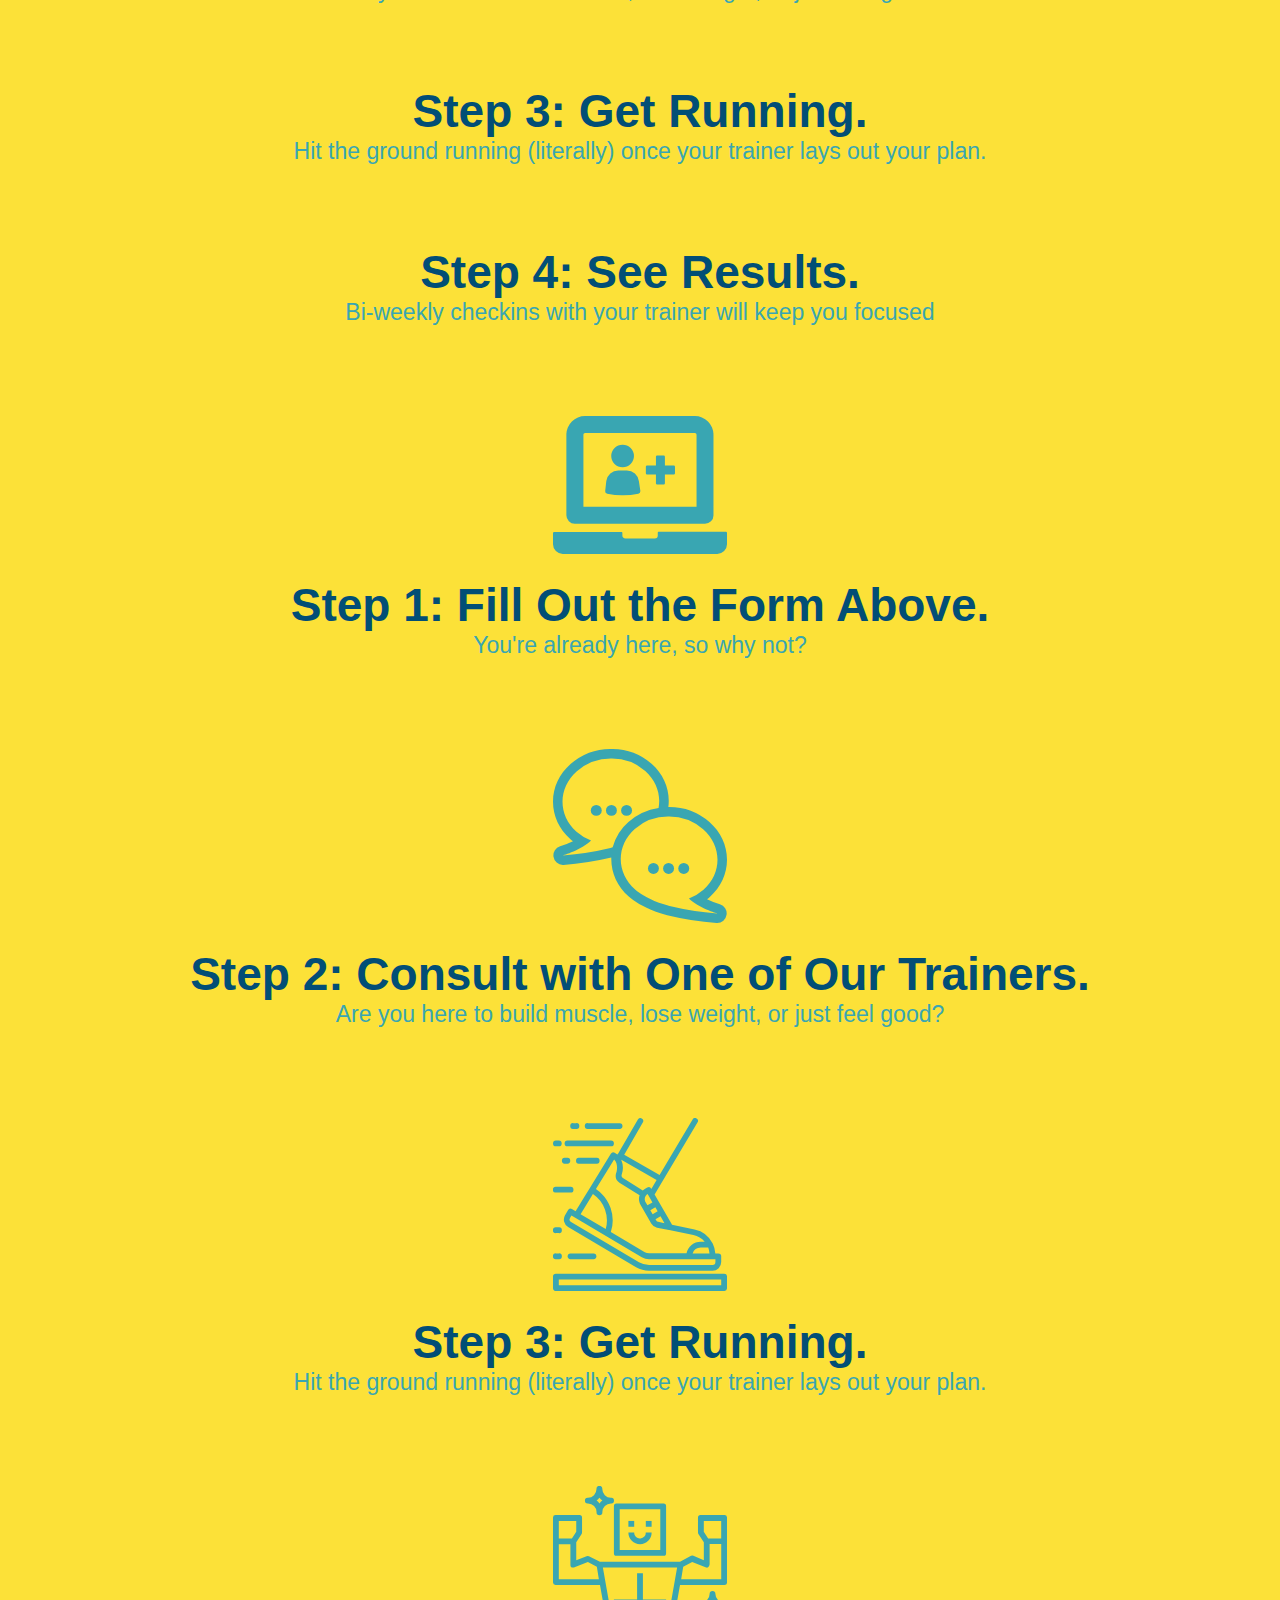
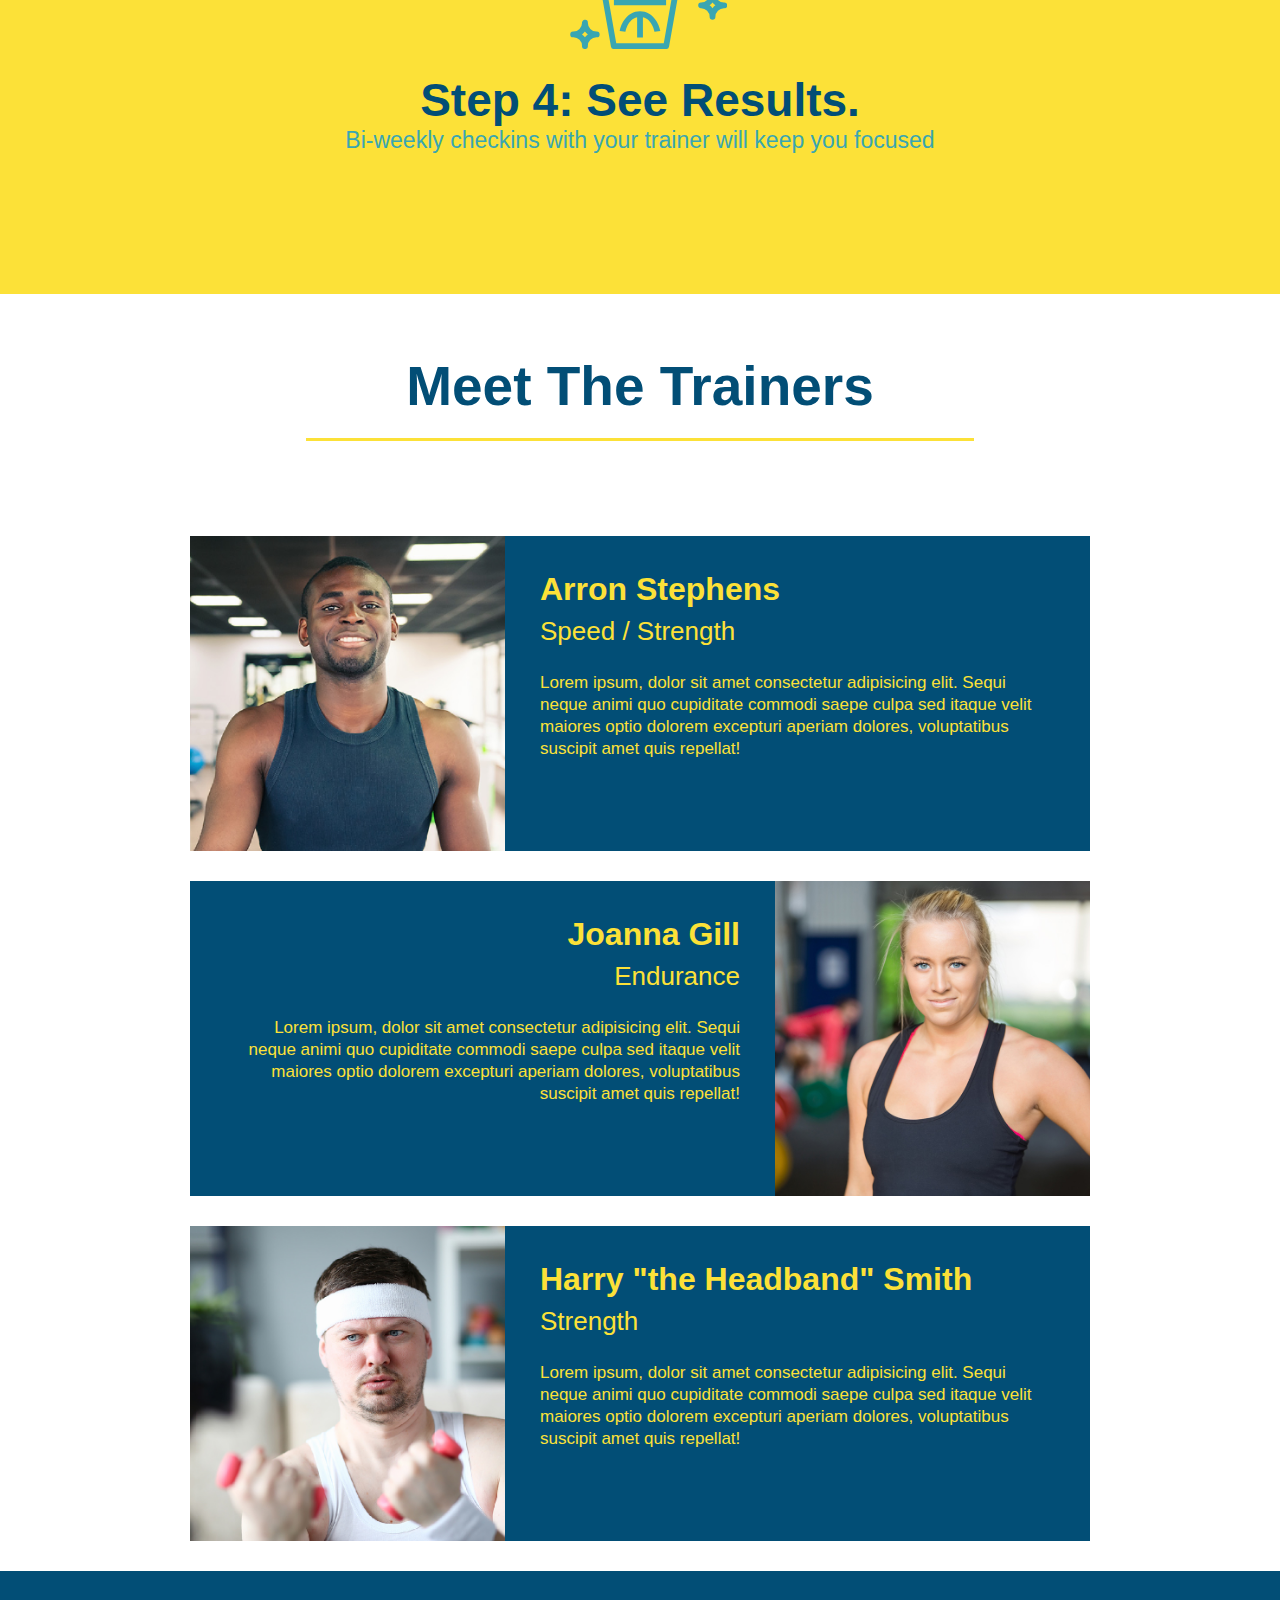
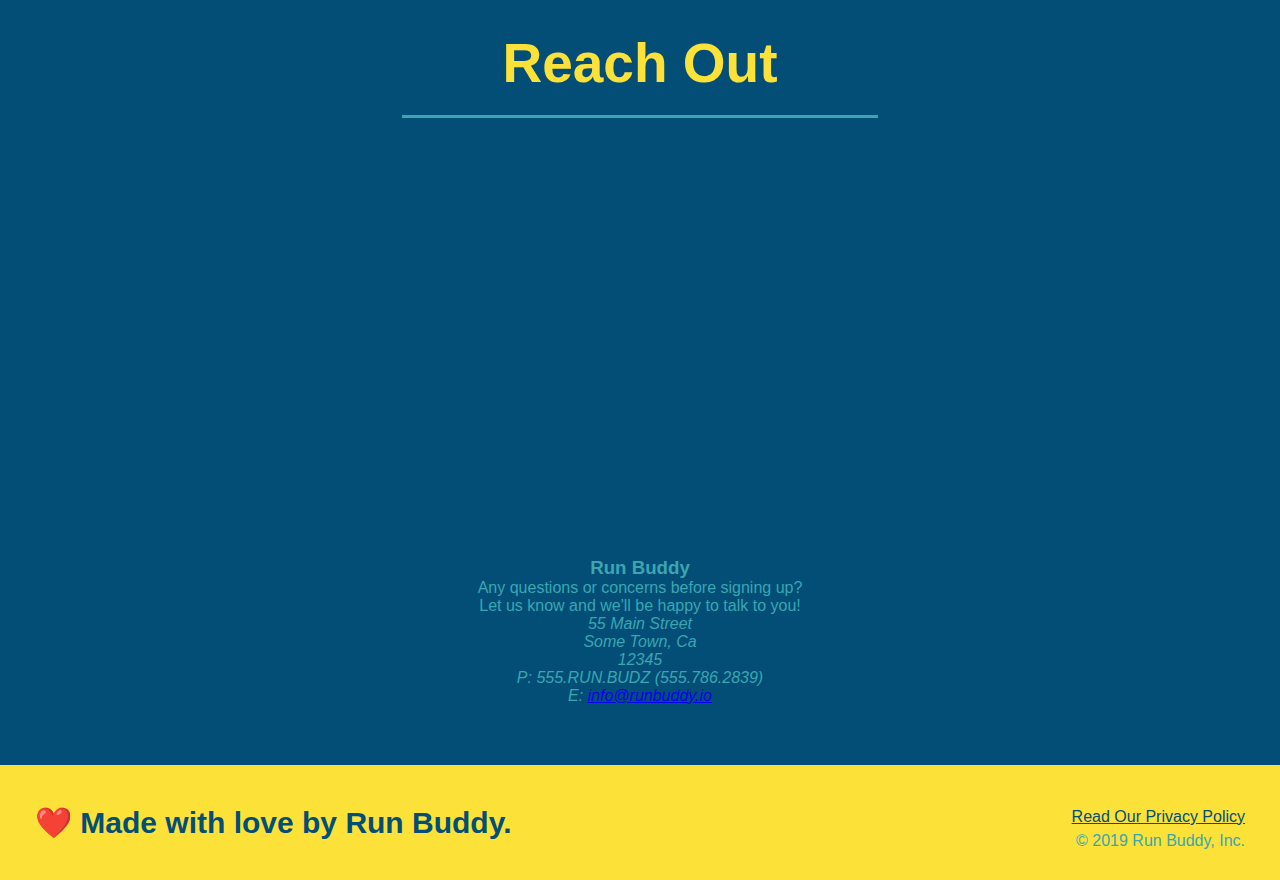
==== commit a38e03cf: "style what you do section" ====
--- a/index.html
+++ b/index.html
@@ -68,8 +68,7 @@
   
   <!-- "what we do" section -->
   <section id="what-we-do" class="intro">
- <h2>What We Do</h2>
- 
+    <h2 class="section-title primary-border">What We Do</h2>
      <p>
        butcher selfies chambray shabby chic gentrify readymade yr Echo Park XOXO Tumblr normcore Banksy direct trade Blue Bottle chillwave you probably haven't heard of them single-origin coffee Vice fanny pack fixie Odd Future Austin fingerstache pickled twee synth Wes Anderson Thundercats viral bitters flannel meggings narwhal Marfa Schlitz sustainable Intelligentsia umami deep v craft
      </p>
@@ -77,11 +76,10 @@
    
    <!-- "what you do" section -->
    <section id="what-you-do" class="steps">
-    <section>
-      <h2>What You Do</h2>
-    
-      <div>
-        <h3>Step 1: Fill Out the Form Above.</h3>
+   <h2 class="section-title secondary-border">What You Do</h2>
+    
+      <div>
+        <h3>Step 1: <span>Fill Out the Form Above.</span></h3>
         <p>You're already here, so why not?</p>
       </div>
     
--- a/style.css
+++ b/style.css
@@ -137,14 +137,7 @@
 .intro {
   text-align: center;
 }
-.intro h2 {
-  font-size: 55px;
-  color: #024e76;
-  margin-bottom: 35px;
-  padding: 0 100px 20px 100px;
-  border-bottom: 3px solid;
-  border-color: #fce138;
-}
+
 /* HERO STYLES END */
 .intro h2 {
   /* add this alongside your other declarations */
@@ -160,16 +153,48 @@
   /* add this alongside your other declarations */
   margin: 0 auto;
 }
+.steps div {
+  margin-bottom: 80px;
+}
+
+.steps img {
+  width: 15%;
+  margin: 10px 0;
+}
+
+.steps h3 {
+  color: #024e76;
+  font-size: 46px;
+  margin-top: 10px;
+}
+
+.steps p {
+  color: #39a6b2;
+  font-size: 23px;
+}
+.steps span {
+  font-size: 38px;
+}
 .steps {
   text-align: center;
   background: #fce138;
 }
-.steps h2 {
+
+
+.section-title {
   font-size: 55px;
   color: #024e76;
   margin-bottom: 35px;
   padding: 0 100px 20px 100px;
+  display: inline-block;
   border-bottom: 3px solid;
+}
+
+.primary-border {
+  border-color: #fce138;
+}
+
+.secondary-border {
   border-color: #39a6b2;
 }
 .trainers {
@@ -235,4 +260,21 @@
   text-align: left;
   margin: 30px 0 0 60px;
   color: white;
-}+}
+.contact-info h3 {
+  color: #fce138;
+  font-size: 32px;
+}
+
+.contact-info p, .contact-info address {
+  margin: 20px 0;
+  line-height: 1.5;
+  font-size: 20px;
+  font-style: normal;
+}
+
+.contact-info a {
+  color: #fce138;
+}
+
+/* REACH OUT STYLES END */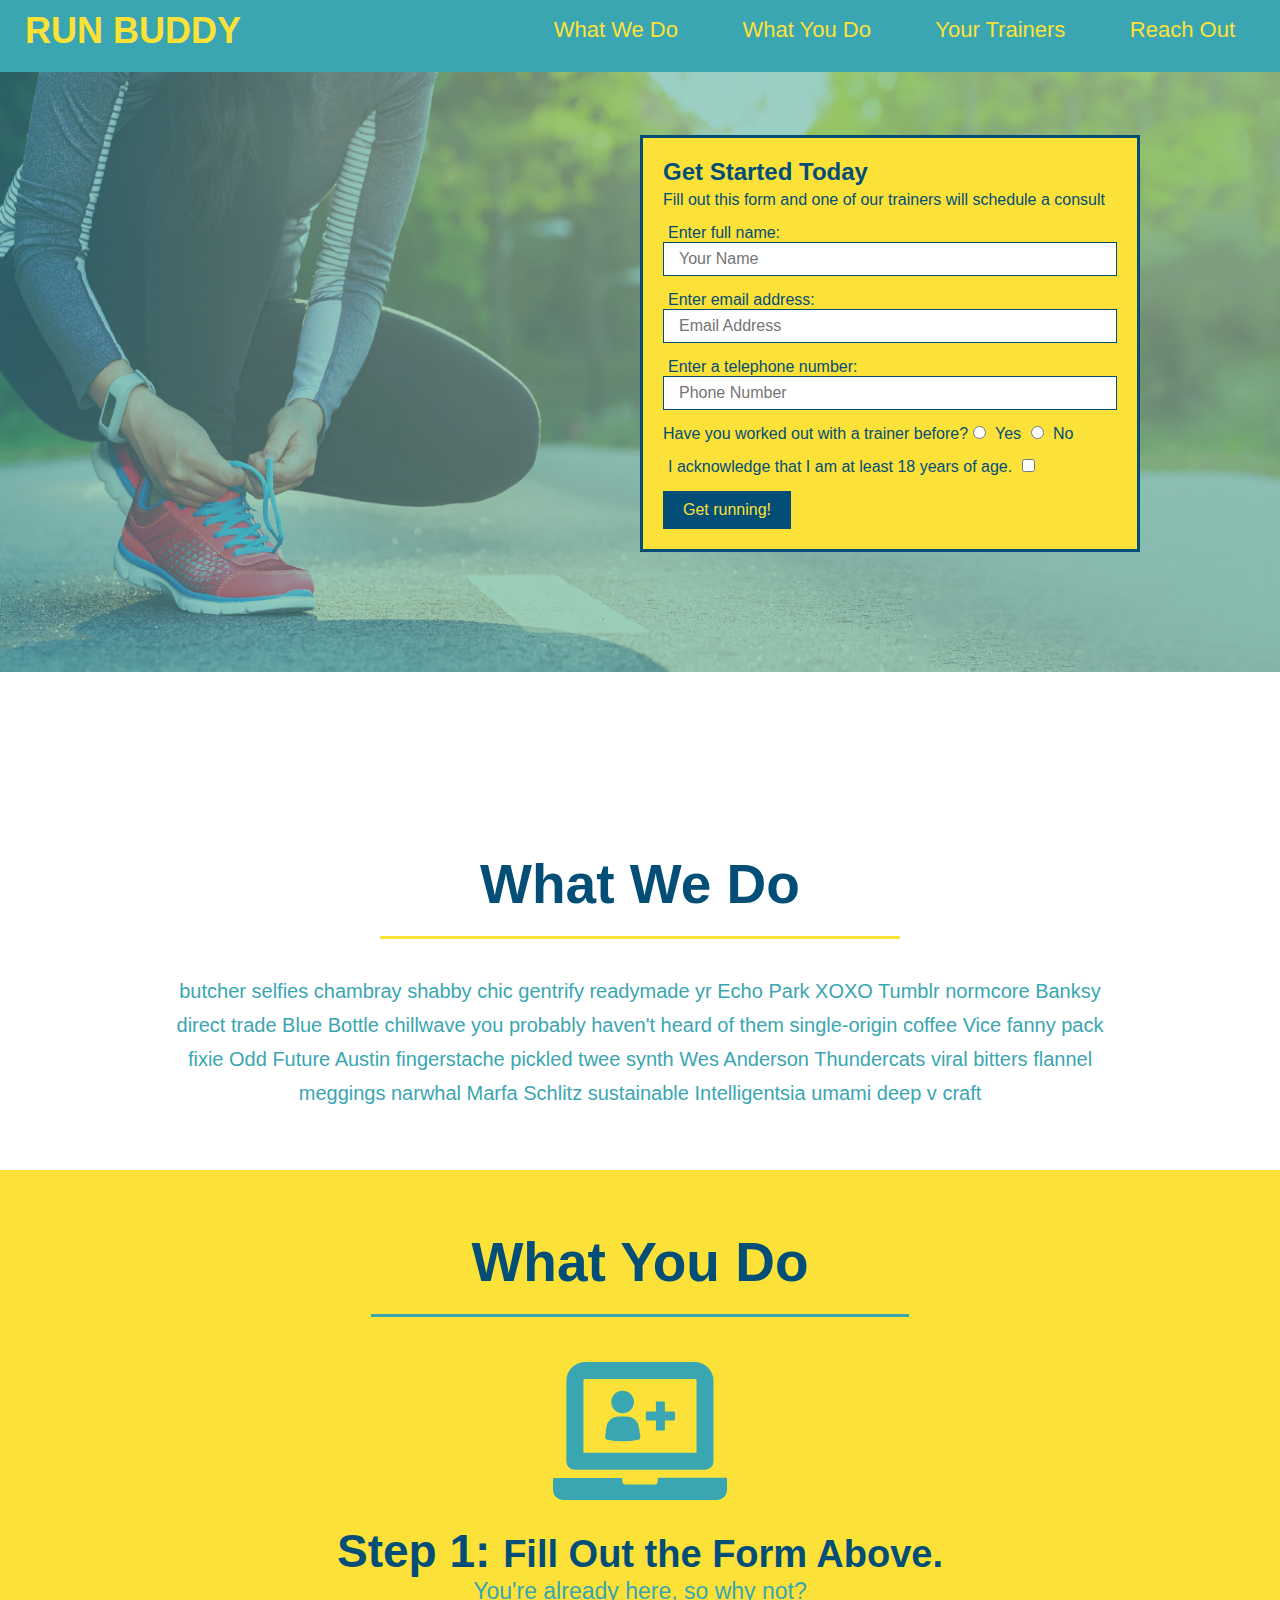
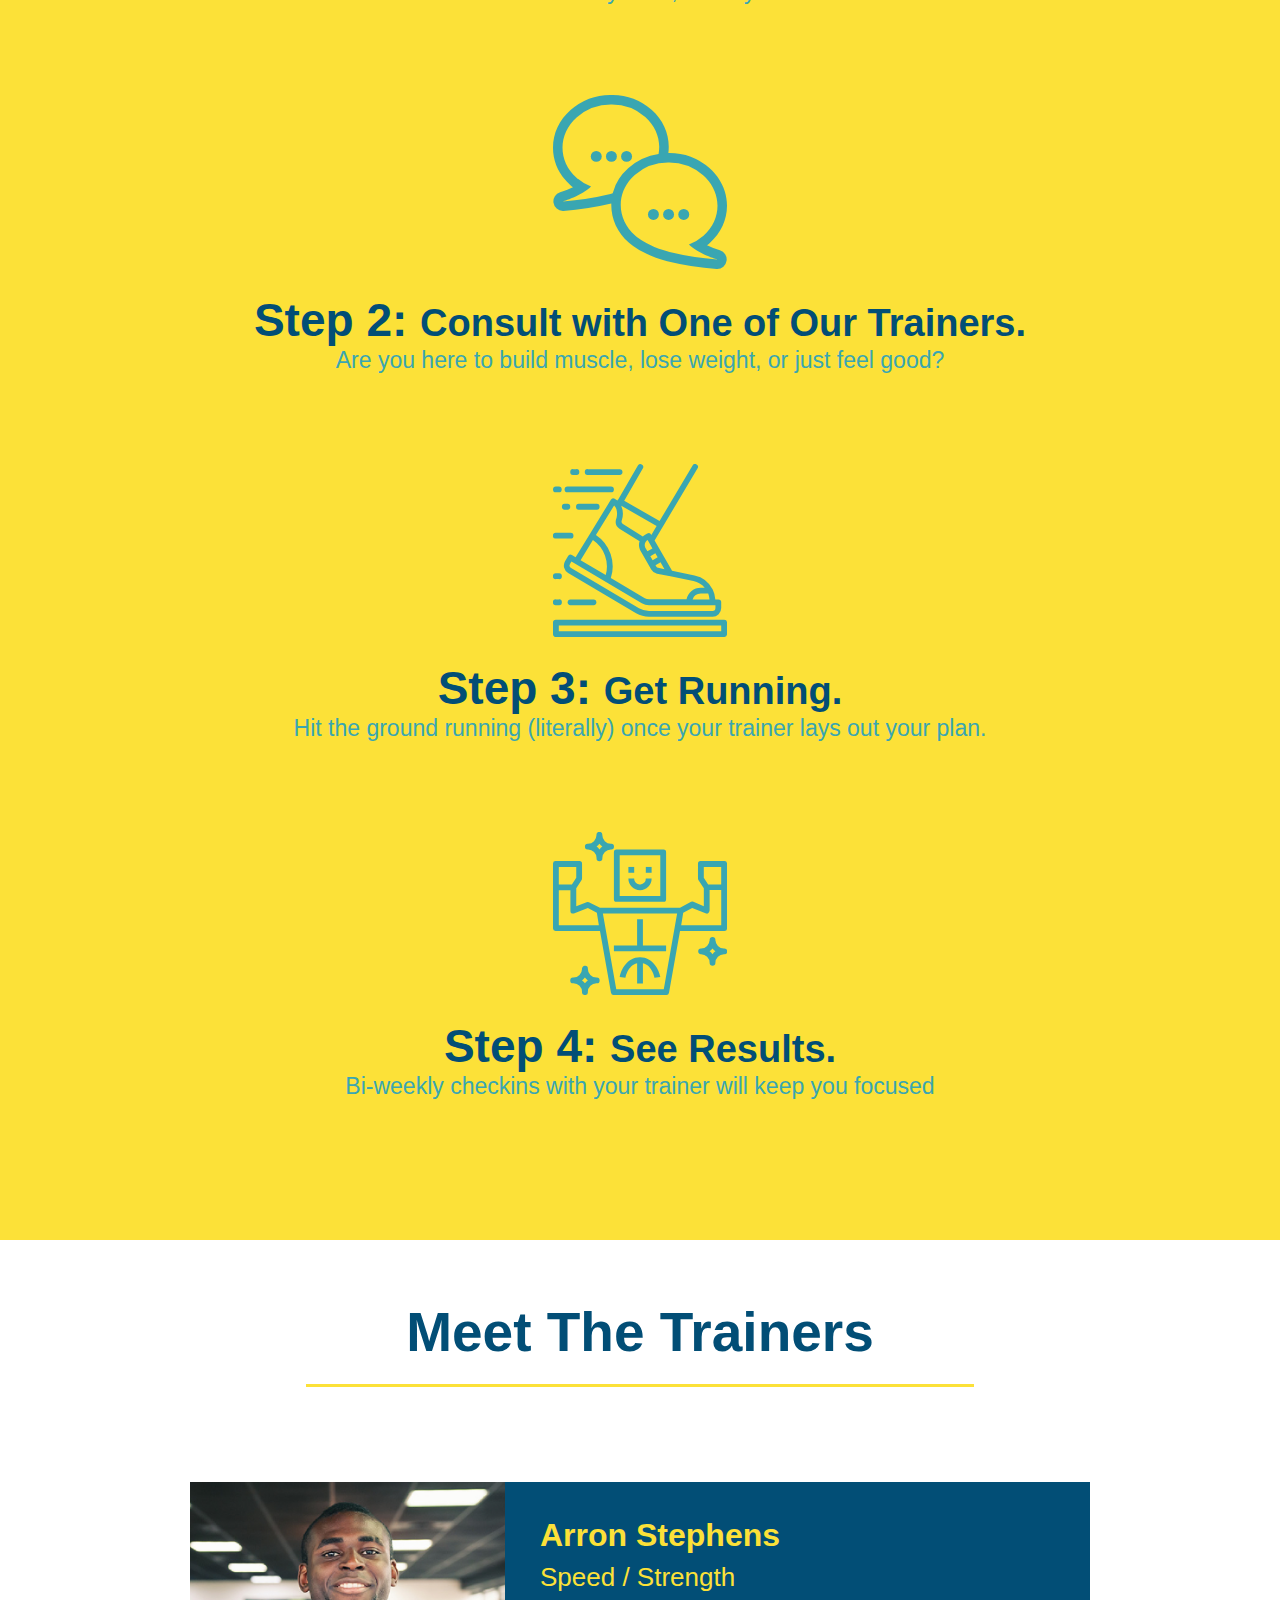
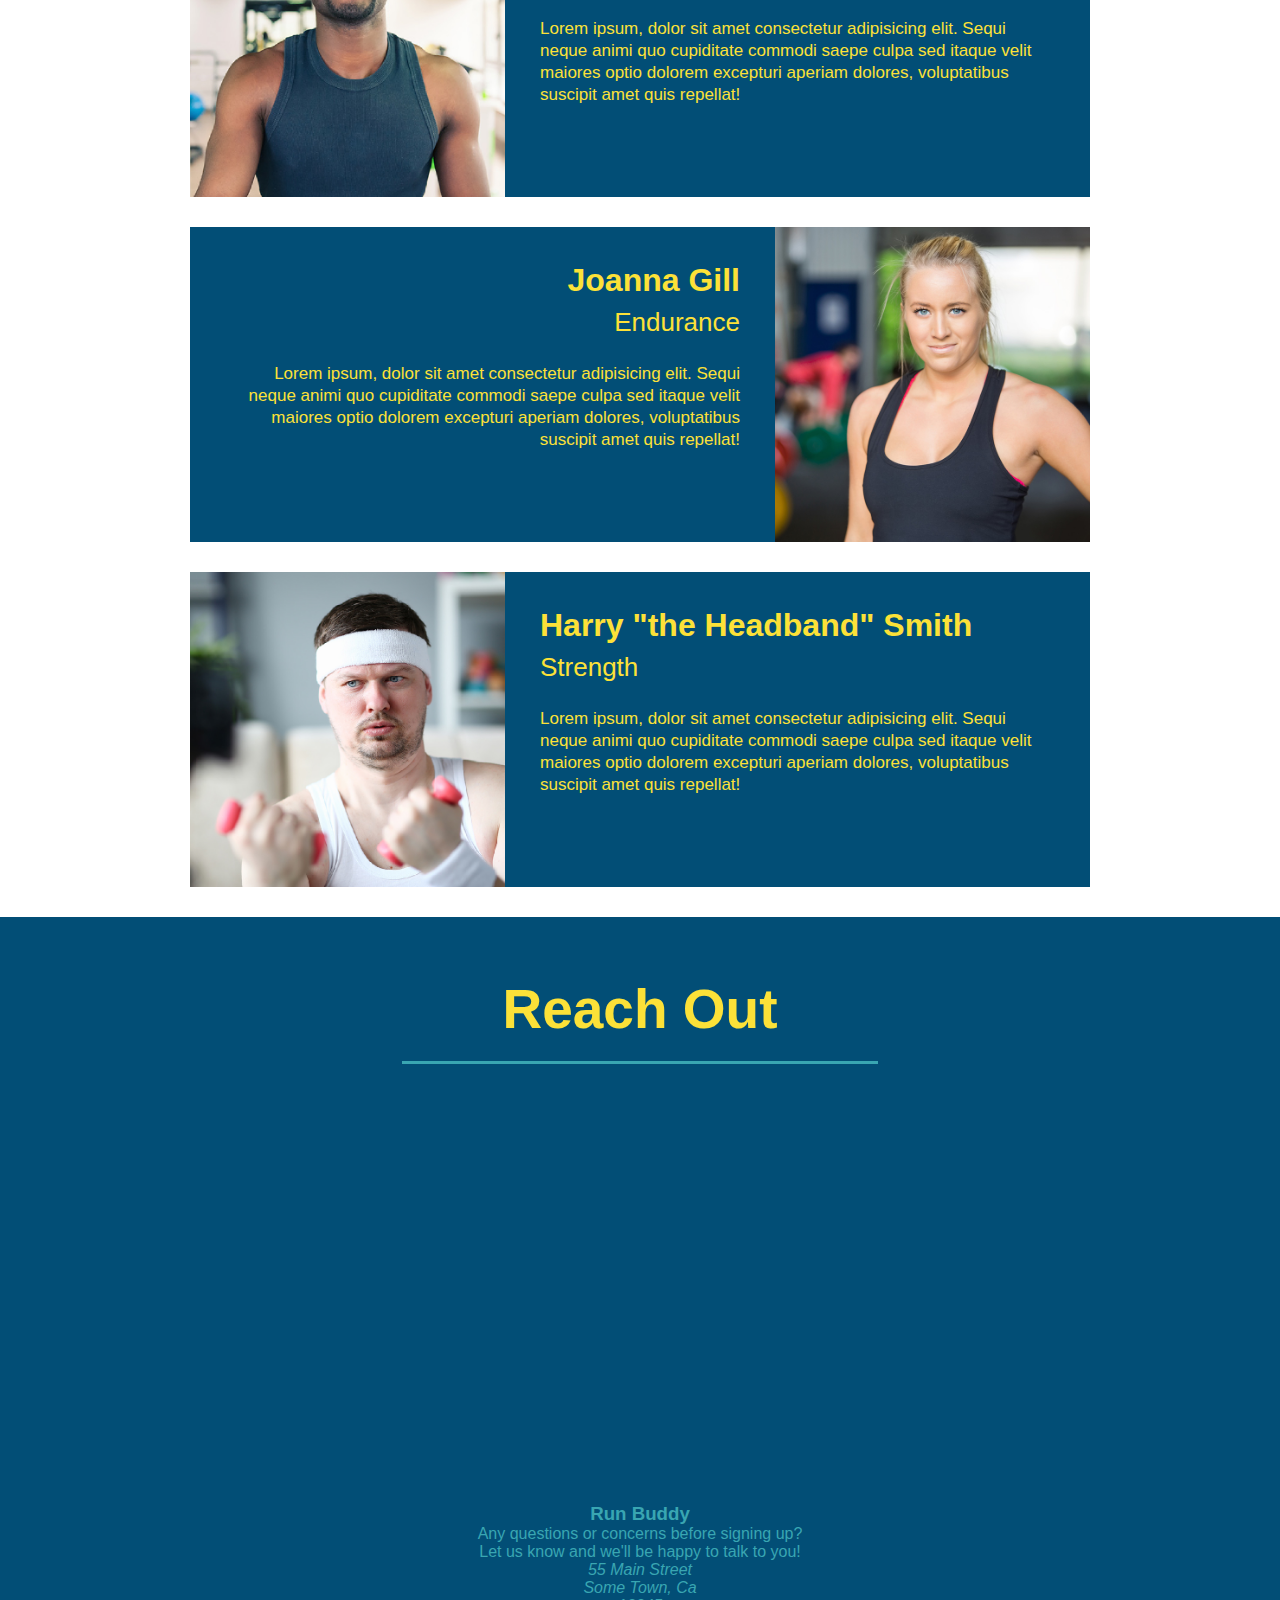
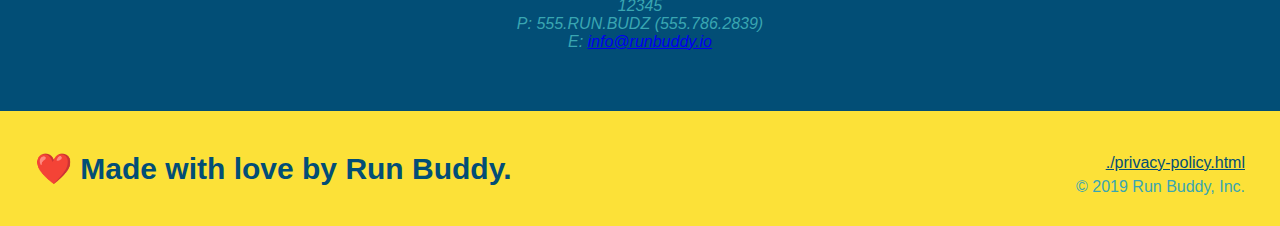
==== commit 5df3ae4c: "privacy policy page" ====
--- a/index.html
+++ b/index.html
@@ -74,54 +74,34 @@
      </p>
    </section>
    
-   <!-- "what you do" section -->
-   <section id="what-you-do" class="steps">
-   <h2 class="section-title secondary-border">What You Do</h2>
-    
-      <div>
-        <h3>Step 1: <span>Fill Out the Form Above.</span></h3>
-        <p>You're already here, so why not?</p>
-      </div>
-    
-      <div>
-        <h3>Step 2: Consult with One of Our Trainers.</h3>
-        <p>Are you here to build muscle, lose weight, or just feel good?</p>
-      </div>
-    
-      <div>
-        <h3>Step 3: Get Running.</h3>
-        <p>Hit the ground running (literally) once your trainer lays out your plan.</p>
-      </div>
-    
-      <div>
-        <h3>Step 4: See Results.</h3>
-        <p>Bi-weekly checkins with your trainer will keep you focused</p>
-      </div>
-     <div>
-        <!-- insert this img element -->
-  <img src="images/step-1.svg" alt="" />
-       <h3>Step 1: Fill Out the Form Above.</h3>
-       <p>You're already here, so why not?</p>
-     </div>
-   
-     <div>
+  <!-- "what you do" section -->
+  <section id="what-you-do" class="steps">
+    <h2 class="section-title secondary-border">What You Do</h2>
+
+    <div>
+      <img src="images/step-1.svg" alt="" />
+      <h3>Step 1: <span>Fill Out the Form Above.</span></h3>
+      <p>You're already here, so why not?</p>
+    </div>
+
+    <div>
       <img src="images/step-2.svg" alt="" />
-       <h3>Step 2: Consult with One of Our Trainers.</h3>
-       <p>Are you here to build muscle, lose weight, or just feel good?</p>
-     </div>
-   
-     <div>
+      <h3>Step 2: <span>Consult with One of Our Trainers.</span></h3>
+      <p>Are you here to build muscle, lose weight, or just feel good?</p>
+    </div>
+
+    <div>
       <img src="images/step-3.svg" alt="" />
-       <h3>Step 3: Get Running.</h3>
-       <p>Hit the ground running (literally) once your trainer lays out your plan.</p>
-     </div>
-   
-     <div>
+      <h3>Step 3: <span>Get Running.</span></h3>
+      <p>Hit the ground running (literally) once your trainer lays out your plan.</p>
+    </div>
+
+    <div>
       <img src="images/step-4.svg" alt="" />
-       <h3>Step 4: See Results.</h3>
-       <p>Bi-weekly checkins with your trainer will keep you focused</p>
-     </div>
-  </section> 
+      <h3>Step 4: <span>See Results.</span></h3>
+      <p>Bi-weekly checkins with your trainer will keep you focused</p>
+    </div>
+  </section>
   <!-- "meet the trainers" section -->
   <section id="your-trainers"class="trainers">
     <h2 class="section-title primary-border">Meet The Trainers</h2>
@@ -161,14 +141,13 @@
     </p>
   </div>
 </article>
+ 
   <!-- "reach out" section -->
   <section id="reach-out" class="contact">
     <h2 class="section-title secondary-border">Reach Out</h2>
     <div class="contact-info">
       <iframe 
         src="https://www.google.com/maps/embed?pb=!1m18!1m12!1m3!1d3057.3590428995453!2d-74.16835468519812!3d39.97808097941845!2m3!1f0!2f0!3f0!3m2!1i1024!2i768!4f13.1!3m3!1m2!1s0x89c19c53ced56557%3A0xdbc1dcca5e060ba6!2s799%20Foothill%20Ct%2C%20Toms%20River%2C%20NJ%2008753!5e0!3m2!1sen!2sus!4v1630880149283!5m2!1sen!2sus" width="600" height="450" style="border:0;" allowfullscreen="" loading="lazy">
-        width="400" 
-        height="400" 
         style="border:0;" 
         allowfullscreen=""
         loading="lazy">
@@ -182,10 +161,10 @@
         Let us know and we'll be happy to talk to you!
       </p>
       <address>
-        55 Main Street <br/>
-        Some Town, Ca <br/>
+        55 Main Street <br />
+        Some Town, Ca <br />
         12345<br />
-        P: 555.RUN.BUDZ (555.786.2839)<br/>
+        P: 555.RUN.BUDZ (555.786.2839)<br />
         E: <a href="mailto:info@runbuddy.io">info@runbuddy.io</a>
       </address>
     </div>
@@ -195,7 +174,7 @@
   <footer>
     <h2>❤️ Made with love by Run Buddy.</h2>
     <div>
-      <a href="#">Read Our Privacy Policy</a><br />
+      <a href="#">./privacy-policy.html</a><br />
       &copy; 2019 Run Buddy, Inc.
     </div>
   </footer>
--- a/style.css
+++ b/style.css
@@ -246,13 +246,16 @@
   text-align: center;
   background: #024e76;
 }
+
 .contact h2 {
   color: #fce138;
 }
+
 .contact-info iframe {
   width: 400px;
   height: 400px;
 }
+
 .contact-info div {
   width: 410px;
   display: inline-block;
@@ -261,12 +264,14 @@
   margin: 30px 0 0 60px;
   color: white;
 }
+
 .contact-info h3 {
   color: #fce138;
   font-size: 32px;
 }
 
-.contact-info p, .contact-info address {
+.contact-info p,
+.contact-info address {
   margin: 20px 0;
   line-height: 1.5;
   font-size: 20px;
